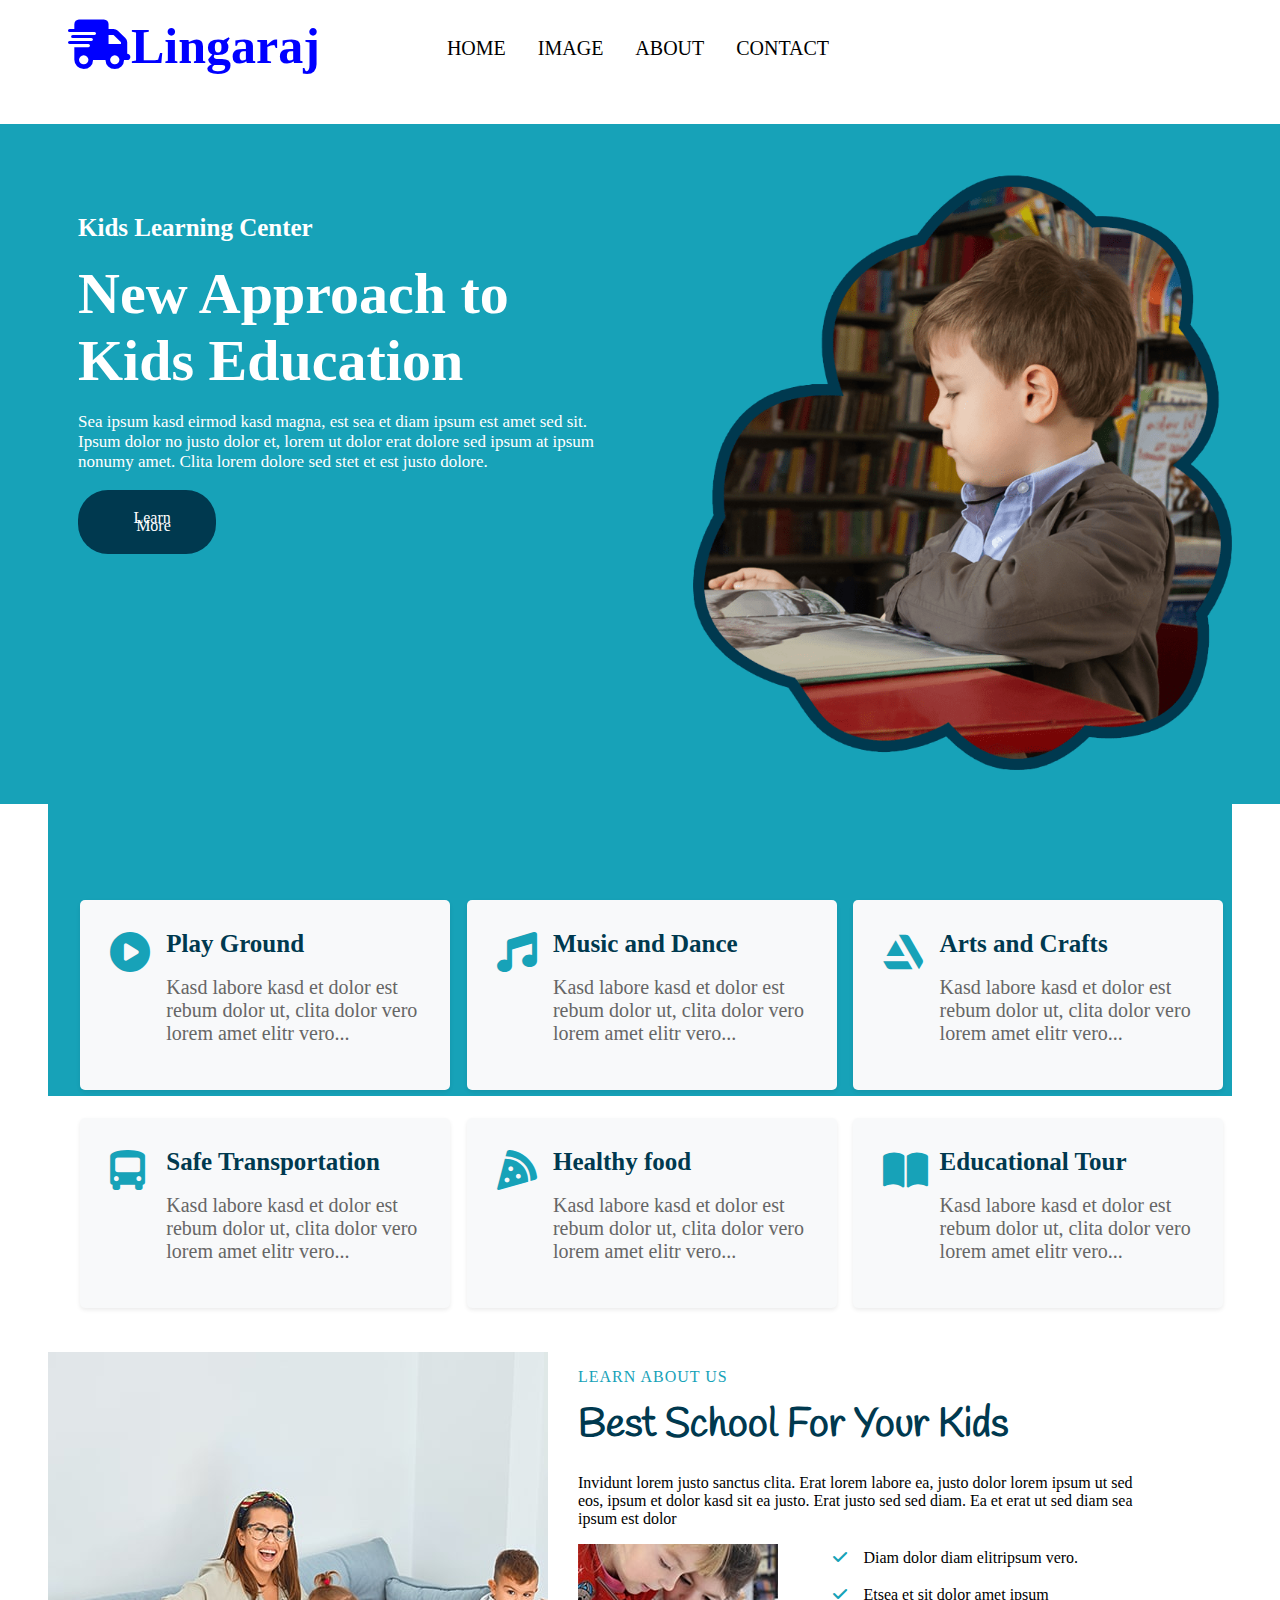
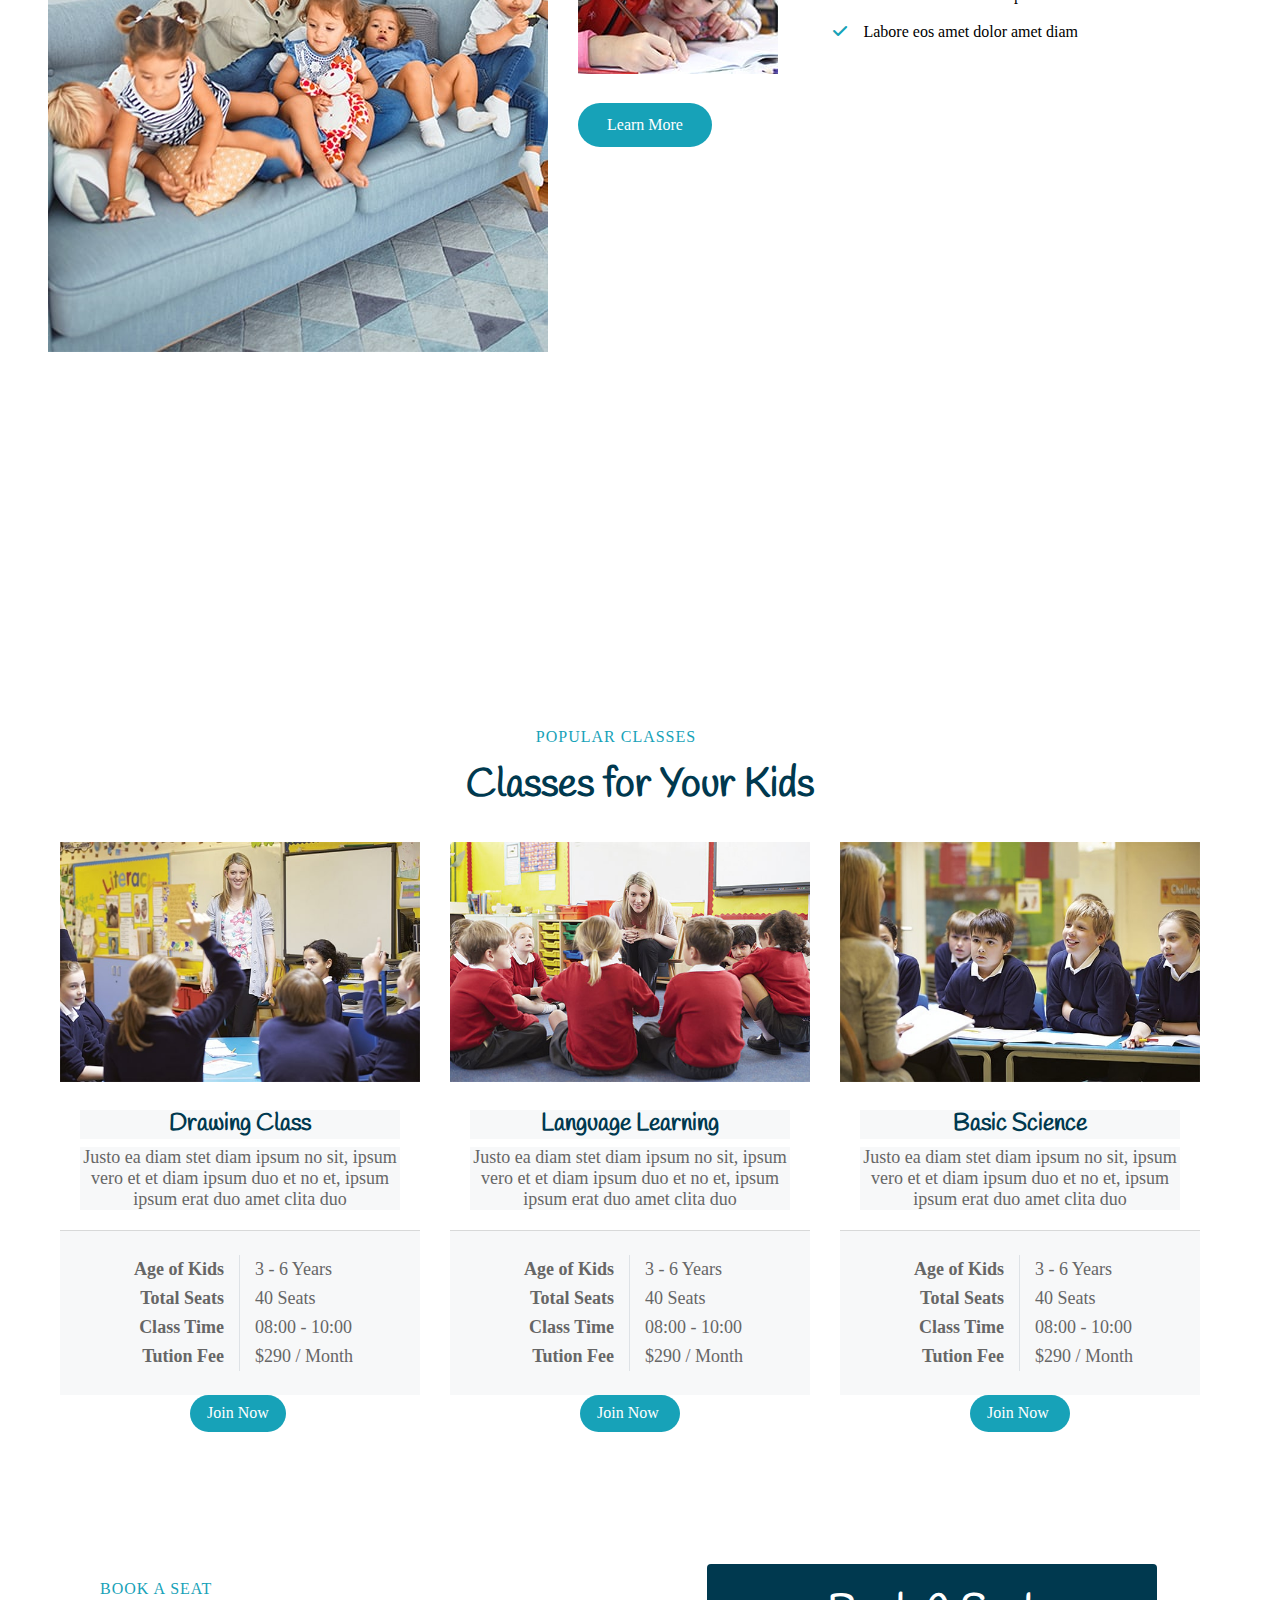
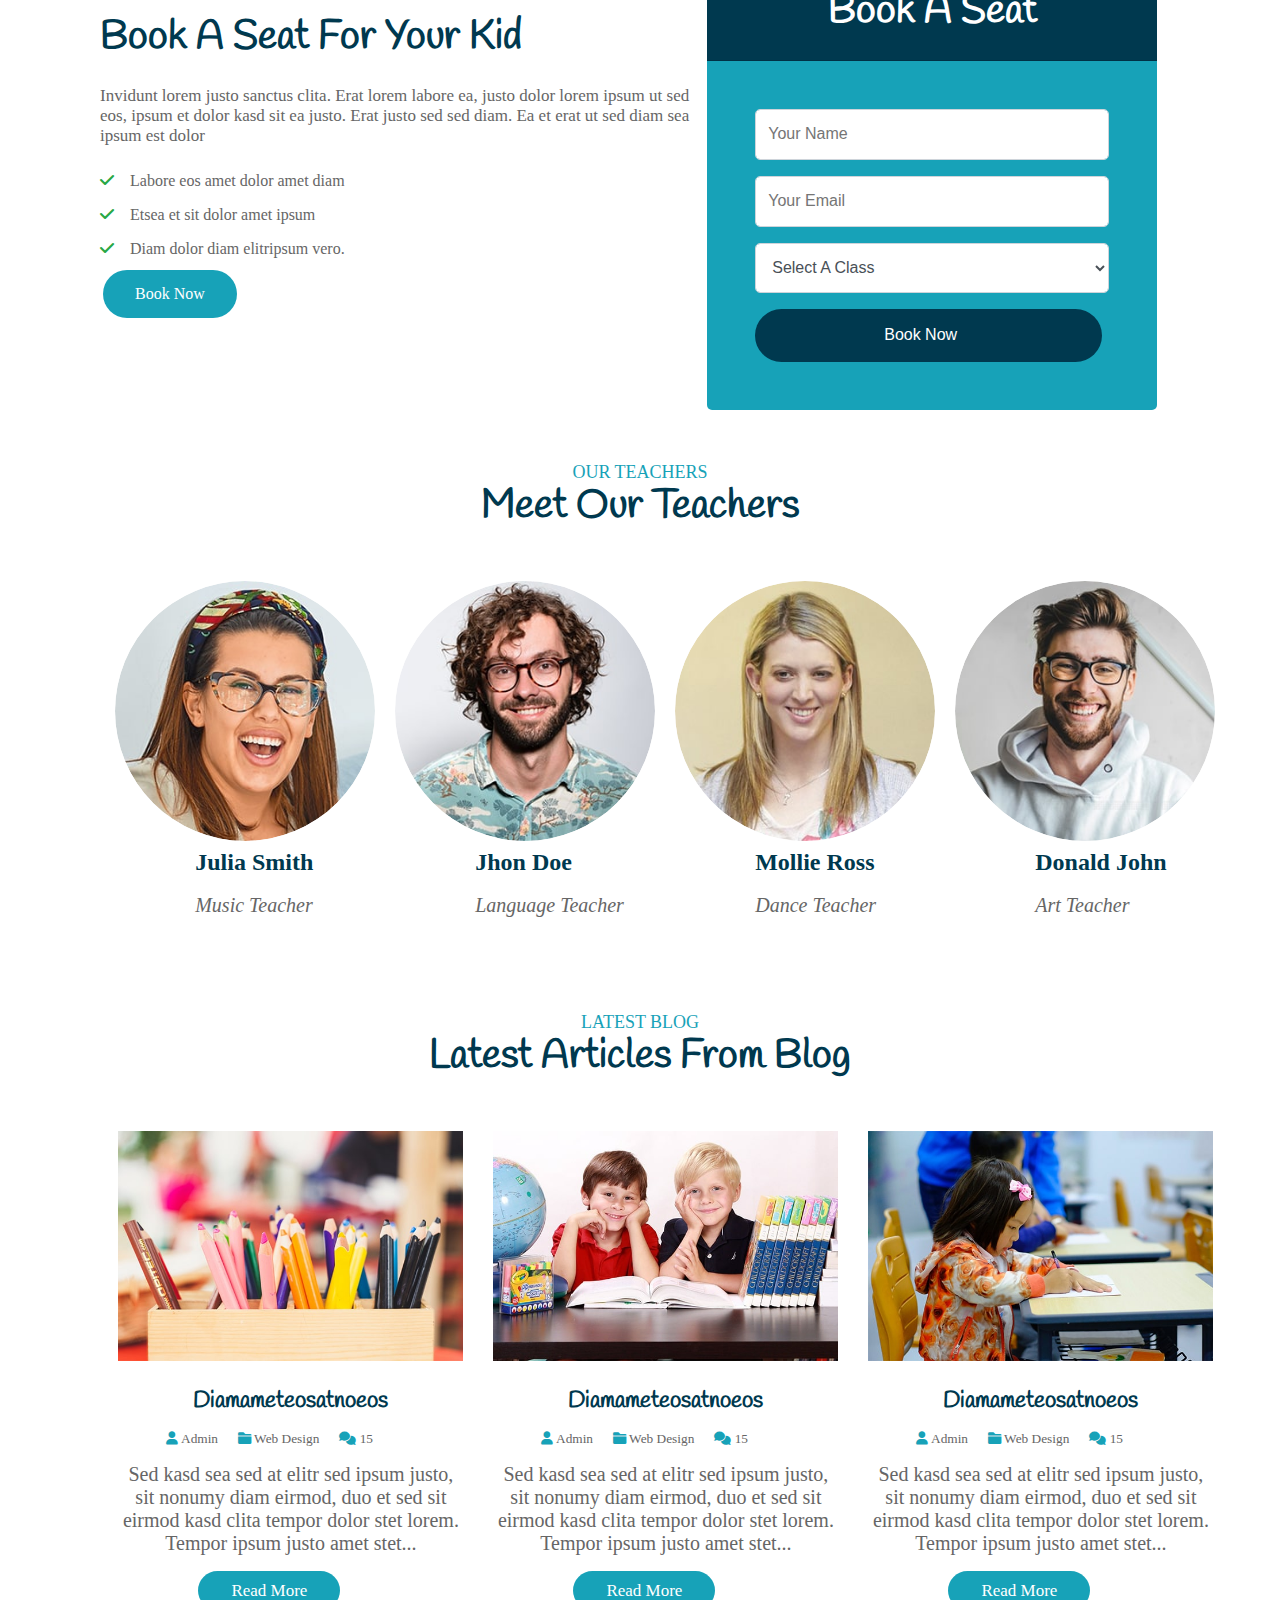
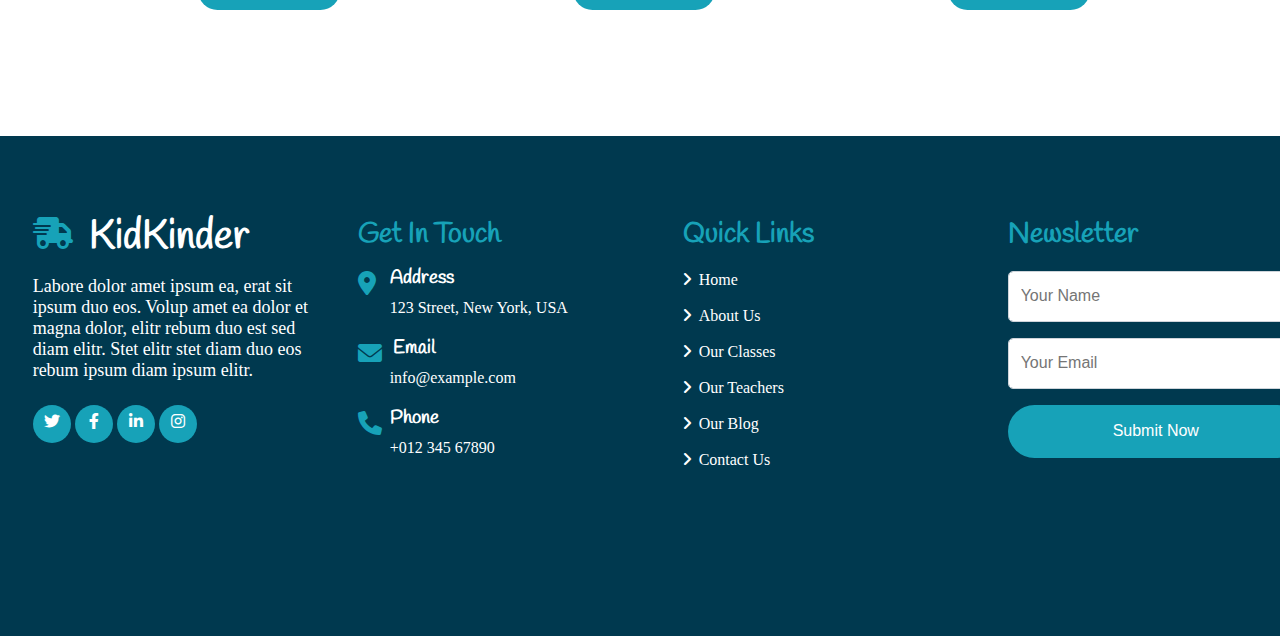
==== html/index.html @ 6f83c497 "Add files via upload" ====
<!DOCTYPE html>
<html>

<head>
	<link rel="stylesheet" type="text/css" href="/css/style.css">
	<link rel="stylesheet" type="text/css"
		href="https://cdnjs.cloudflare.com/ajax/libs/font-awesome/6.0.0/css/all.min.css">
		<link href="img/favicon.ico" rel="icon">
		<link rel="preconnect" href="https://fonts.gstatic.com">
		<link href="https://fonts.googleapis.com/css2?family=Handlee&family=Nunito&display=swap" rel="stylesheet">
</head>

<body>
	<!--Navbar start -->
	<div class="header2">

		<div class="Parent1">
			<div class="child4">
				<Label class="logo1">
					<i class="fa-solid fa-truck-fast"></i><a href="index.html">Lingaraj</a></Label>
			</div>
			<div class="child5">
				<div id="main1">
					<div>
						<li><a href="home.html" class="active">HOME</a></li>
					</div>
					<div>
						<li><a href="image.html" class="style" onmouseover="this.style.color='blue'"
								onmouseout="this.style.color='black'">IMAGE</a></li>
					</div>
					<div>
						<li><a href="about.html" class="style" onmouseover="this.style.color='blue'"
								onmouseout="this.style.color='black'">ABOUT</a></li>
					</div>
					<div>
						<li><a href="contactus.html" class="style" onmouseover="this.style.color='blue'"
								onmouseout="this.style.color='black'">CONTACT</a></li>
					</div>
				</div>

			</div>
		</div>
	</div>
	<!-- Navbar End


	<!--  Header Start -->
	<div class="header">
		<div class="Parent">
			<div class="child1">

				<div class="child3">
					<h3 style="text-align: left; font-size: 25px;font-family: cursive;">Kids Learning Center</h3>
					<br />

					<h1 style="text-align: left;font-size: 58px; font-family: cursive;">New Approach to Kids Education
					</h1>
					<br />
					<p style="text-align: left;font-size: 17px">Sea ipsum kasd eirmod kasd magna, est sea et diam ipsum
						est amet sed sit. Ipsum dolor no justo dolor et, lorem ut dolor erat dolore sed ipsum at ipsum
						nonumy amet. Clita lorem dolore sed stet et est justo dolore.</p>
					<br />
					<a href="" class="btn5 ">Learn More</a>


				</div>
			</div>
			<div class="child2">
				<img class="lll" src="/img/header.png" alt="">
			</div>
		</div>
	</div>
	<!-- Header End -->


	<!-- Facilities Start -->
	<div class="Facilitie">
		<div class="Facilitie2">
			<div class="row">
				<div class="Facilitie3">
					<div id="main" class=" Facilitie4">
						<i id="min" class="fa-solid fa-circle-play linga2 "></i>
						<div class="Facilitie5">
							<h3 style="font-family: cursive; color: #00394f; font-size: 25px;">Play Ground</h3>
							<br />
							<p style="font-size: 20px;" class="Facilitie6">Kasd labore kasd et dolor est rebum dolor ut,
								clita dolor vero lorem amet elitr vero...</p>
						</div>
					</div>
				</div>
				<div class="Facilitie3">
					<div id="main" class="Facilitie4">
						<i id="min" class="fa-solid fa-music linga2"></i>
						<div class="Facilitie5">
							<h3 style="font-family: cursive; color: #00394f; font-size: 25px;">Music and Dance</h3>
							<br />
							<p style="font-size: 20px;" class="Facilitie6">Kasd labore kasd et dolor est rebum dolor ut,
								clita dolor vero lorem amet elitr vero...</p>
						</div>
					</div>
				</div>
				<div class="Facilitie3">
					<div id="main" class="Facilitie4">
						<i id="min" class="fa-brands fa-artstation linga2"></i>
						<div class="Facilitie5">
							<h3 style="font-family: cursive; color: #00394f; font-size: 25px;">Arts and Crafts</h3>
							<br />
							<p style="font-size: 20px;" class="Facilitie6">Kasd labore kasd et dolor est rebum dolor ut,
								clita dolor vero lorem amet elitr vero...</p>
						</div>
					</div>
				</div>
				<div class="Facilitie3">
					<div id="main" class="Facilitie4">
						<i id="min" class="fa-solid fa-bus-simple linga2"></i>
						<div class="Facilitie5">
							<h3 style="font-family: cursive; color: #00394f; font-size: 25px">Safe Transportation</h3>
							<br />
							<p style="font-size: 20px;" class="Facilitie6">Kasd labore kasd et dolor est rebum dolor ut,
								clita dolor vero lorem amet elitr vero...</p>
						</div>
					</div>
				</div>
				<div class="Facilitie3">
					<div id="main" class="Facilitie4">
						<i id="min" class="fa-solid fa-pizza-slice linga2"></i>
						<div class="Facilitie5">
							<h3 style="font-family: cursive; color: #00394f; font-size: 25px">Healthy food</h3>
							<br />
							<p style="font-size: 20px;" class="Facilitie6">Kasd labore kasd et dolor est rebum dolor ut,
								clita dolor vero lorem amet elitr vero...</p>
						</div>
					</div>
				</div>
				<div class="Facilitie3">
					<div id="main" class="Facilitie4">
						<i id="min" class="fa-solid fa-book-open linga2"></i>
						<div class="Facilitie5">
							<h3 style="font-family: cursive; color: #00394f; font-size: 25px;">Educational Tour</h3>
							<br />
							<p style="font-size: 20px;" class="Facilitie6">Kasd labore kasd et dolor est rebum dolor ut,
								clita dolor vero lorem amet elitr vero...</p>
						</div>
					</div>
				</div>
			</div>
		</div>
	</div>
	<!-- Facilities Start -->


	<!-- About Start -->
	<div class="header3">
		<div class="Parent2">
			<div class="child6">
				<img class="img-fluid rounded mb-5 mb-lg-0" src="/img/about-1.jpg" alt="">
			</div>
			<div class="child7">
				<div class="child8">
					<p class="p">Learn About Us</p>
					<h1 class="h1">Best School For Your Kids</h1>
					<p class="p2">Invidunt lorem justo sanctus clita. Erat lorem labore ea, justo dolor lorem ipsum ut
						sed eos,
						ipsum et dolor kasd sit ea justo. Erat justo sed sed diam. Ea et erat ut sed diam sea ipsum est
						dolor</p>

					<div class="">
						<img class="" src="/img/about-2.jpg" alt="">
					</div>
					<div class="">
						<ul class="">
							<li><i class="fa fa-check text-primary "
									style="margin-right: 1rem; color: #17a2b8;"></i>Labore eos amet dolor amet diam</li>
							<li><i class="fa fa-check text-primary "
									style="margin-right: 1rem;color: #17a2b8;"></i>Etsea et sit dolor amet ipsum</li>
							<li><i class="fa fa-check text-primary " style="margin-right: 1rem;color: #17a2b8;"></i>Diam
								dolor diam elitripsum vero.</li>
						</ul>
					</div>

					<a href="" class="btn ">Learn More</a>
				</div>

			</div>
		</div>
	</div>
	<!-- About End -->

	<!-- Class Start -->
	<div class="class">
		<div class="class1">
			<div class="class2">
				<p class="p">Popular Classes</p>
				<h1 class="h1">Classes for Your Kids</h1>
			</div>
			<div id="row1">
				<div class="class5">
					<div class="class6">
						<img class="class7" src="/img/class-1.jpg" alt="">
						<div class="class8">
							<p class="class9">Drawing Class</p>
							<p class="class10">Justo ea diam stet diam ipsum no sit, ipsum vero et et diam ipsum duo et
								no et, ipsum ipsum erat duo amet clita duo</p>
						</div>
						<div class="class11">
							<div class="row2">
								<div class="class12"><strong>Age of Kids</strong></div>
								<div class="class13">3 - 6 Years</div>
							</div>
							<div class="row2">
								<div class="class12"><strong>Total Seats</strong></div>
								<div class="class13">40 Seats</div>
							</div>
							<div class="row2">
								<div class="class12"><strong>Class Time</strong></div>
								<div class="class13">08:00 - 10:00</div>
							</div>
							<div class="row2">
								<div class="class12"><strong>Tution Fee</strong></div>
								<div class="class13">$290 / Month</div>
							</div>
						</div>
						<div >
						<a href="" class="btn1">Join Now</a>
					</div>
					</div>
				</div>
				<div class="class5">
					<div class="class6">
						<img class="class7" src="/img/class-2.jpg" alt="">
						<div class="class8">
							<h4 class="class9">Language Learning</h4>
							<p class="class10">Justo ea diam stet diam ipsum no sit, ipsum vero et et diam ipsum duo et
								no et, ipsum ipsum erat duo amet clita duo</p>
						</div>
						<div class="class11">
							<div class="row2">
								<div class="class12"><strong>Age of Kids</strong></div>
								<div class="class13">3 - 6 Years</div>
							</div>
							<div class="row2">
								<div class="class12"><strong>Total Seats</strong></div>
								<div class="class13">40 Seats</div>
							</div>
							<div class="row2">
								<div class="class12"><strong>Class Time</strong></div>
								<div class="class13">08:00 - 10:00</div>
							</div>
							<div class="row2">
								<div class="class12"><strong>Tution Fee</strong></div>
								<div class="class13">$290 / Month</div>
							</div>
						</div>
						<a href="" class="btn1">Join Now</a>
					</div>
				</div>
				<div class="class5">
					<div class="class6">
						<img class="class7" src="/img/class-3.jpg" alt="">
						<div class="class8">
							<h4 class="class9">Basic Science</h4>
							<p class="class10">Justo ea diam stet diam ipsum no sit, ipsum vero et et diam ipsum duo et
								no et, ipsum ipsum erat duo amet clita duo</p>
						</div>
						<div class="class11">
							<div class="row2">
								<div class="class12"><strong>Age of Kids</strong></div>
								<div class="class13">3 - 6 Years</div>
							</div>
							<div class="row2">
								<div class="class12"><strong>Total Seats</strong></div>
								<div class="class13">40 Seats</div>
							</div>
							<div class="row2">
								<div class="class12"><strong>Class Time</strong></div>
								<div class="class13">08:00 - 10:00</div>
							</div>
							<div class="row2">
								<div class="class12"><strong>Tution Fee</strong></div>
								<div class="class13">$290 / Month</div>
							</div>
						</div>
						<a href="" class="btn1">Join Now</a>
					</div>
				</div>
			</div>
		</div>
	</div>
	<!-- Class End -->

	<!-- Registration Start -->
	<div class="registration">
		<div class="container">
			<div id="row3">
				<div class="my-5">
					<p class="p">Book A Seat</p>
					<h1 class="h1">Book A Seat For Your Kid</h1>
					<p style="font-size: 17px;">Invidunt lorem justo sanctus clita. Erat lorem labore ea, justo dolor
						lorem ipsum ut sed eos,
						ipsum et dolor kasd sit ea justo. Erat justo sed sed diam. Ea et erat ut sed diam sea ipsum est
						dolor</p><br>
					<ul class="m-0">
						<li class="py-2"><i class="fa fa-check text-success"
								style="margin-right: 1rem; color: #28a745;"></i>Labore eos amet dolor amet diam</li>
						<li class="py-2"><i class="fa fa-check text-success"
								style="margin-right: 1rem; color: #28a745;"></i>Etsea et sit dolor amet ipsum</li>
						<li class="py-2"><i class="fa fa-check text-success"
								style="margin-right: 1rem; color: #28a745;"></i>Diam dolor diam elitripsum vero.</li>
					</ul>
					<a href="" class="btn3">Book Now</a>
				</div>
				<div class="col-lg-5">
					<div class="card">
						<div class="card-header">
							<h1 class="text-white">Book A Seat</h1>
						</div>
						<div class="bg-primary">
							<form>
								<div class="form-group" >
									<input type="text" class="border" placeholder="Your Name" required="required" />
								</div>
								<div class="form-group">
									<input type="email" class="border" placeholder="Your Email" required="required" />
								</div>
								<div class="form-group">
									<select class="border" style="height: 50px;">
										<option selected>Select A Class</option>
										<option value="1">Class 1</option>
										<option value="2">Class 2</option>
										<option value="3">Class 3</option>
									</select>
								</div>
								<div>
									<button class="btn4" type="submit">Book Now</button>
								</div>
							</form>
						</div>
					</div>
				</div>
			</div>
		</div>
	</div>
	<!-- Registration End -->

	<!-- Team Start -->
	<div class="team">
		<p style="text-align: center;font-size: 18px;color: #17a2b8;">OUR TEACHERS</p>
		<h1 class="mb">Meet Our Teachers</h1>
		<section>
			<div class="div1">
				<!-- <img  src="/img/team-1.jpg" alt="" style="border-radius: 250px;height: 260px;"> -->
				<div class="imagebox">
					<img src="/img/team-1.jpg" alt="">

					<div class="content">
						<ul>
							<li><a href="#"><i class="fa-brands fa-twitter"></i></a></li>
							<li> <a href="#"><i class="fa-brands fa-facebook"></i></a></li>
							<li><a href="#"><i class="fa-brands fa-linkedin-in"></i></a></li>
						</ul>
					</div>

				</div>
				<h2 style="color: #00394f; font-family:  cursive; margin-top: 0.5rem;margin-left: 80px;">Julia Smith
				</h2><br>
				<i style="margin-left: 80px;font-size: 20px;">Music Teacher</i>
			</div>
			<div class="div2">
				<!-- <img src="/img/team-2.jpg" alt="" style="border-radius: 250px;height: 260px;"> -->
				<div class="imagebox">
					<img src="/img/team-2.jpg" alt="">

					<div class="content">
						<ul>
							<li><a href="#"><i class="fa-brands fa-twitter"></i></a></li>
							<li> <a href="#"><i class="fa-brands fa-facebook"></i></a></li>
							<li><a href="#"><i class="fa-brands fa-linkedin-in"></i></a></li>
						</ul>
					</div>
				</div>
				<h2 style="color: #00394f; font-family:  cursive; margin-top: 0.5rem;margin-left: 80px;">Jhon Doe</h2>
				<br>
				<i style="margin-left: 80px;font-size: 20px;">Language Teacher</i>
			</div>
			<div class="div3">
				<!-- <img src="/img/team-3.jpg" alt="" style="border-radius: 250px;height: 260px;"> -->
				<div class="imagebox">
					<img src="/img/team-3.jpg" alt="">

					<div class="content">
						<ul>
							<li><a href="#"><i class="fa-brands fa-twitter"></i></a></li>
							<li> <a href="#"><i class="fa-brands fa-facebook"></i></a></li>
							<li><a href="#"><i class="fa-brands fa-linkedin-in"></i></a></li>
						</ul>
					</div>
				</div>
				<h2 style="color: #00394f; font-family:  cursive; margin-top: 0.5rem;margin-left: 80px;">Mollie Ross
				</h2><br>
				<i style="margin-left: 80px;font-size: 20px;">Dance Teacher</i>
			</div>
			<div class="div4">
				<!-- <img src="/img/team-4.jpg" alt="" style="border-radius: 250px;height: 260px;"> -->
				<div class="imagebox">
					<img src="/img/team-4.jpg" alt="">

					<div class="content">
						<ul>
							<li><a href="#"><i class="fa-brands fa-twitter"></i></a></li>
							<li> <a href="#"><i class="fa-brands fa-facebook"></i></a></li>
							<li><a href="#"><i class="fa-brands fa-linkedin-in"></i></a></li>
						</ul>
					</div>
				</div>
				<h2 style="color: #00394f; font-family:  cursive; margin-top: 0.5rem;margin-left: 80px;">Donald John
				</h2><br>
				<i style="margin-left: 80px;font-size: 20px;">Art Teacher</i>
			</div>
		</section>
	</div>

	<!-- Team End -->

	<!-- Testimonial start -->
	<!-- <div class="container-fluid py-5">
		<div class="container p-0">
			<div class="text-center pb-2">
				<p class="section-title px-5"><span class="px-2">Testimonial</span></p>
				<h1 class="mb-4">What Parents Say!</h1>
			</div>
			<div class="owl-carousel testimonial-carousel">
				<div class="testimonial-item px-3">
					<div class="bg-light shadow-sm rounded mb-4 p-4">
						<h3 class="fas fa-quote-left text-primary mr-3"></h3>
						Sed ea amet kasd elitr stet, stet rebum et ipsum est duo elitr eirmod clita lorem. Dolor tempor ipsum clita
					</div>
					<div class="d-flex align-items-center">
						<img class="rounded-circle" src="img/testimonial-1.jpg" style="width: 70px; height: 70px;" alt="Image">
						<div class="pl-3">
							<h5>Parent Name</h5>
							<i>Profession</i>
						</div>
					</div>
				</div>
				<div class="testimonial-item px-3">
					<div class="bg-light shadow-sm rounded mb-4 p-4">
						<h3 class="fas fa-quote-left text-primary mr-3"></h3>
						Sed ea amet kasd elitr stet, stet rebum et ipsum est duo elitr eirmod clita lorem. Dolor tempor ipsum clita
					</div>
					<div class="d-flex align-items-center">
						<img class="rounded-circle" src="img/testimonial-2.jpg" style="width: 70px; height: 70px;" alt="Image">
						<div class="pl-3">
							<h5>Parent Name</h5>
							<i>Profession</i>
						</div>
					</div>
				</div>
				<div class="testimonial-item px-3">
					<div class="bg-light shadow-sm rounded mb-4 p-4">
						<h3 class="fas fa-quote-left text-primary mr-3"></h3>
						Sed ea amet kasd elitr stet, stet rebum et ipsum est duo elitr eirmod clita lorem. Dolor tempor ipsum clita
					</div>
					<div class="d-flex align-items-center">
						<img class="rounded-circle" src="img/testimonial-3.jpg" style="width: 70px; height: 70px;" alt="Image">
						<div class="pl-3">
							<h5>Parent Name</h5>
							<i>Profession</i>
						</div>
					</div>
				</div>
				<div class="testimonial-item px-3">
					<div class="bg-light shadow-sm rounded mb-4 p-4">
						<h3 class="fas fa-quote-left text-primary mr-3"></h3>
						Sed ea amet kasd elitr stet, stet rebum et ipsum est duo elitr eirmod clita lorem. Dolor tempor ipsum clita
					</div>
					<div class="d-flex align-items-center">
						<img class="rounded-circle" src="img/testimonial-4.jpg" style="width: 70px; height: 70px;" alt="Image">
						<div class="pl-3">
							<h5>Parent Name</h5>
							<i>Profession</i>
						</div>
					</div>
				</div>
			</div>
		</div>
	</div> -->
	<!-- Testimonial End -->

	<!-- Blog Start -->
	<div>
		<p style="text-align: center;font-size: 18px;color: #17a2b8;">LATEST BLOG</p>
		<h1 class="mb">Latest Articles From Blog</h1>
		<main>
			<div class="div5">
				<img src="/img/blog-1.jpg" alt="" style="height: 230px;">
			</div>
			<div class="div6"><img src="/img/blog-2.jpg" alt="" style="height: 230px;"></div>
			<div class="div7"><img src="/img/blog-3.jpg" alt="" style="height: 230px;"></div>
			<div class="div8">
				<h4
					style="font-family: Handlee, cursive; color: #00394f;font-weight: bold;text-align: center;font-size: 23px;word-spacing: -5px;">
					Diam amet eos at no eos</h4>
				<small><i class="fa fa-user text-primary"
						style="margin-left: 3rem;color: #17a2b8;margin-top: 1rem;"></i> Admin</small>
				<small><i class="fa fa-folder text-primary" style="margin-left: 1rem;color: #17a2b8;"></i> Web
					Design</small>
				<small><i class="fa fa-comments text-primary" style="margin-left: 1rem;color: #17a2b8;"></i> 15</small>
				<p style="font-size: 20px;text-align: center;margin-top: 1rem;">Sed kasd sea sed at elitr sed ipsum
					justo, sit nonumy diam eirmod, duo et sed sit eirmod kasd clita tempor dolor stet lorem. Tempor
					ipsum justo amet stet...</p>
				<a href="" class="btn6">Read More</a>
			</div>
			<div class="div9">
				<h4
					style="font-family: Handlee, cursive; color: #00394f;font-weight: bold;text-align: center;font-size: 23px;word-spacing: -5px;">
					Diam amet eos at no eos</h4>
				<small><i class="fa fa-user text-primary"
						style="margin-left: 3rem;color: #17a2b8;margin-top: 1rem;"></i> Admin</small>
				<small><i class="fa fa-folder text-primary" style="margin-left: 1rem;color: #17a2b8;"></i> Web
					Design</small>
				<small><i class="fa fa-comments text-primary" style="margin-left: 1rem;color: #17a2b8;"></i> 15</small>
				<p style="font-size: 20px;text-align: center;margin-top: 1rem;">Sed kasd sea sed at elitr sed ipsum
					justo, sit nonumy diam eirmod, duo et sed sit eirmod kasd clita tempor dolor stet lorem. Tempor
					ipsum justo amet stet...</p>
				<a href="" class="btn6">Read More</a>
			</div>
			<div class="div10">
				<h4
					style="font-family: Handlee, cursive; color: #00394f;font-weight: bold;text-align: center;font-size: 23px;word-spacing: -5px;">
					Diam amet eos at no eos</h4>
				<small><i class="fa fa-user text-primary"
						style="margin-left: 3rem;color: #17a2b8;margin-top: 1rem;"></i> Admin</small>
				<small><i class="fa fa-folder text-primary" style="margin-left: 1rem;color: #17a2b8;"></i> Web
					Design</small>
				<small><i class="fa fa-comments text-primary" style="margin-left: 1rem;color: #17a2b8;"></i> 15</small>
				<p style="font-size: 20px;text-align: center;margin-top: 1rem;">Sed kasd sea sed at elitr sed ipsum
					justo, sit nonumy diam eirmod, duo et sed sit eirmod kasd clita tempor dolor stet lorem. Tempor
					ipsum justo amet stet...</p>
				<a href="" class="btn6">Read More</a>
			</div>
		</main>
	</div>
	<!-- Blog End -->

	<!-- Footer Start -->
	<div class="iv">
		<main1>
			<div class="div11">
				<!-- <a href="" class="navbar-brand font-weight-bold text-primary m-0 mb-4 p-0"
					style="font-size: 40px; line-height: 40px;">
					<i class="fa-solid fa-truck-fast" style="color: #17a2b8"></i>
					<span class="text-white">KidKinder</span>
				</a><br> -->
				<h1><i class="fa-solid fa-truck-fast" style="color: #17a2b8;"></i></h1>
				<h1 class="text-white"   style="margin-top: -2.2rem;margin-left: 3.5rem;font-size: 40px;line-height: 40px;color: #fff;">KidKinder</h1><br>
				<p style="color: #fff;font-size: 18px;">Labore dolor amet ipsum ea, erat sit ipsum duo
					eos. Volup amet ea dolor et magna dolor, elitr rebum
					duo est sed diam elitr. Stet elitr stet diam duo eos rebum ipsum diam ipsum elitr.</p>
				<a class="btn7" style="width: 38px; height: 38px; margin-top: 1.5rem;" href="#"><i class="fab fa-twitter"></i></a>
				<a class="btn7" style="width: 38px; height: 38px;" href="#"><i class="fab fa-facebook-f"></i></a>
				<a class="btn7" style="width: 38px; height: 38px;" href="#"><i class="fab fa-linkedin-in"></i></a>
				<a class="btn7" style="width: 38px; height: 38px;" href="#"><i class="fab fa-instagram"></i></a>
			</div>
			<div class="div12">
				<h3 style="font-family: Handlee, cursive; color: #17a2b8;font-weight: bold;font-size: 28px;">Get In Touch</h3><br>
				<h2 style="color: #17a2b8;"><i class="fa-sharp fa-solid fa-location-dot"></i></h4>
				<h3 style="color: #fff;font-family: Handlee, cursive;margin-top: -2rem;margin-left: 2rem;">Address</h4>
				<p style="color: #fff; margin-top:.5rem;margin-left: 2rem;">123 Street, New York, USA</p>

				<h2 style="color: #17a2b8;margin-top: 1.5rem;"><i class="fa-solid fa-envelope"></i></h4>
				<h3 style="color: #fff;font-family: Handlee, cursive;margin-top: -2rem;margin-left: 2.2rem;">Email</h4>
				<p style="color: #fff; margin-top:.5rem;margin-left: 2rem;">info@example.com</p>

				<h2 style="color: #17a2b8;margin-top: 1.5rem;"><i class="fa-solid fa-phone"></i></h4>
				<h3 style="color: #fff;font-family: Handlee, cursive;margin-top: -2rem;margin-left: 2rem;">Phone</h4>
				<p style="color: #fff; margin-top:.5rem;margin-left: 2rem;">+012 345 67890</p>
			</div>
			<div class="div13">
				<h3 style="font-family: Handlee, cursive; color: #17a2b8;font-weight: bold;font-size: 28px;">Quick Links</h3><br>
                    <a href="#" style="color: #fff;"><i class="fa fa-angle-right " style="margin-right: 0.5rem;"></i>Home</a><br><br>
                    <a href="#" style="color: #fff;"><i class="fa fa-angle-right " style="margin-right: 0.5rem;"></i>About Us</a><br><br>
                    <a href="#" style="color: #fff;"><i class="fa fa-angle-right " style="margin-right: 0.5rem;"></i>Our Classes</a><br><br>
                    <a href="#" style="color: #fff;"><i class="fa fa-angle-right " style="margin-right: 0.5rem;"></i>Our Teachers</a><br><br>
                    <a href="#" style="color: #fff;"><i class="fa fa-angle-right " style="margin-right: 0.5rem;"></i>Our Blog</a><br><br>
                    <a href="#" style="color: #fff;"><i class="fa fa-angle-right " style="margin-right: 0.5rem;"></i>Contact Us</a>
			</div>
			<div class="div14">	
				<h3 style="font-family: Handlee, cursive; color: #17a2b8;font-weight: bold;font-size: 28px;">Newsletter</h3><br>
				<div class="form-group" >
					<input type="text" class="border" placeholder="Your Name" required="required" />
				</div>
				<div class="form-group">
					<input type="email" class="border" placeholder="Your Email" required="required" />
				</div>
				<div>
					<button class="btn8" type="submit">Submit Now</button>
				</div>
			</div>
		</main1>


	</div>

















	<!-- <div class="newDiv5">
		<div class="column">
			
			<Label class="logo1"><i class="fa-solid fa-truck-fast"></i><a href="index.html">Lingaraj</a></Label>
			<br/>
			<p>Labore dolor amet ipsum ea, erat sit ipsum duo eos. Volup amet ea dolor et magna dolor, elitr rebum duo est sed diam elitr. Stet elitr stet diam duo eos rebum ipsum diam ipsum elitr.</p>
			<div >

				<i class="fab fa-twitter s5"style="width: 38px; height: 38px;" ></i>

				<i class="fab fa-facebook-f s5"style="width: 38px; height: 38px;" ></i>

				<i class="fab fa-linkedin-in s5"style="width: 38px; height: 38px;" ></i>

				<i class="fab fa-instagram s5"style="width: 38px; height: 38px;" ></i>

			</div>
		</div>
		<div >
			<div class="s6 "> 
				<h2>Get In Touch</h2>
				<br/>
				<div class="s2">
					<i class="fa fa-map-marker-alt d-inline-flex s4" style="width: 45px; height: 45px;"></i>
					<div class="s3">
						<h3>Address</h3>
						<br/>
						<p>123 Street, Brahampur, USA</p>
						<br/>				
					</div>
				</div>
				<div class="s2">
					<i class="fa fa-envelope d-inline-flex s4" style="width: 45px; height: 45px;"></i>
					<div class="s3">		
						<h3>Email</h3>
						<br/>
						<p>info@example.com</p>
						<br/>	
					</div>		
				</div>
				<div class="s2">
					<i class="fa fa-phone-alt d-inline-flex s4" style="width: 45px; height: 45px;"></i>
					<div class="s3">
						<h3>Phone</h3>
						<br/>
						<p>+012 345 67890</p>
					</div>
				</div>
			</div> 
		</div>
		<div class="l3 column">
			<h2 >Quick Links</h2>
			<br/>
			<div >
				<li><a href="home.html" class="active ">HOME</a></li>
				<li><a href="image.html" class="active">image</a></li>
				<li><a href="about.html" class="active">about</a></li>
				<li><a href="contactus.html" class="active">contact</a></li>
			</div>
		</div>
		<div>
			<div class="container1 ">
				<h2>Newsletter</h2>
				
				<input type="papun"  class="l4" placeholder="Your Name" name="uname" >
				<input type="lingaraj"  class="l4" placeholder="Your Email" name="psw" >
				<button type="submit" class="btn1">Submit Now</button>		
			</div>
		</div>
	</div> -->
	<!-- Footer End -->
</body>

</html>
---- css/style.css ----
@import url('https://fonts.googleapis.com/css?family=Cairo');

.new-text-style {
  background-image: url(https://i.gifer.com/fy5n.gif);
  background-size: cover;
  color: transparent;
  text-transform: uppercase;
  font-size: 100px;
  margin: 10px 0;
}

* {
  padding: 0;
  margin: 0;
  text-decoration: none;
  /*(underline)*/
  list-style: none;
  /*(dot ,squrae,round any name start)*/
  box-sizing: border-box;
}

body {
  color: #666666;
  text-align: left;
}

.logo1 {
  font-size: 50px;
  line-height: 60px;
  padding: 10px;
  text-align: left;
}

.logo1 a {
  color: blue;
  font-weight: bold;
}

.logo1 i {
  color: blue;
}

style {
  color: black;
}

.h3 {
  color: blue;
  text-align: center;
  margin-left: -410px;
  font-family: cursive;
}

.container {
  width: 100%;
  padding-right: 15px;
  padding-left: 15px;
  margin-right: auto;
  margin-left: auto;
  max-width: 1140px;
}

.header {
  height: 680px;
  padding-left: 3rem;
  padding-right: 3rem;
  margin-bottom: 3rem;
  background-color: #17a2b8;
  width: 100%;
  margin-right: auto;
  margin-left: auto;
  box-sizing: border-box;
  display: block;
}

.btn {
  color: white;
  background-color: #17a2b8;
  display: inline-block;
  border: 13px solid transparent;
  padding: 0.30rem 0.35rem;
  font-size: 1rem;
  line-height: 0.5;
  border-radius: 30px;
  margin-right: 30px;
  cursor: pointer;
  padding-right: 1rem;
  padding-left: 1rem;
}

.btn:hover {
  opacity: 0.8;
}

.btn5 {
  color: white;
  background-color: #00394f;
  display: inline-block;
  border: 13px solid transparent;
  padding: 0.70rem 0.35rem;
  font-size: 1rem;
  line-height: 0.5;
  border-radius: 30px;
  margin-right: 395px;
  cursor: pointer;
  padding-right: 2rem;
  padding-left: 2rem;
}

.btn5:hover {
  opacity: 0.8;
}


.btn1 {
  color: white;
  background-color: #17a2b8;
  display: inline-block;
  border: 1px solid transparent;
  padding: 0.35rem;
  font-size: 1rem;
  line-height: 1.5;
  border-radius: 30px;
  margin-left: 130px;
  margin-right: 130px;
  cursor: pointer;
  padding-right: 1rem;
  padding-left: 1rem;

}

.btn1:hover {
  opacity: 0.8;
}

.Facilitie3 {
  flex: 0 0 33.33333%;
  max-width: 33.33333%;
  position: relative;
  width: 100%;
  padding-right: 20px;
  padding-left: 20px;
  padding-bottom: 0.25rem;
}

.header1 {
  display: flex;
}

.row {
  display: flex;
  flex-wrap: wrap;
  margin-right: 20px;
  margin-left: 20px;
  text-align: left;
  padding-top: 3rem;
}

.mb {
  font-family: "Handlee", cursive;
  font-weight: bold;
  line-height: 1.2;
  color: #00394f;
  font-size: 40px;
  text-align: center;
}

.lll {
  max-width: 91%;
  height: auto;
  float: right;
  margin-top: 50px;
}

.Facilitie {
  width: 100%;
  box-sizing: border-box;
  display: block;
}

.Facilitie2 {
  padding-bottom: 1rem;
  max-width: 1200px;
  width: 100%;
  padding-right: -15px;
  padding-left: -15px;
  margin-right: auto;
  margin-left: auto;
  box-sizing: border-box;
  display: block;
}

.body {
  padding: 0;
  margin: 0;
}

.Parent {
  display: flex;
  flex-direction: row;
}

.child1 {
  width: 50%;
  height: 108vh;
  background-color: #17a2b8;
  text-align: right;
  color: white;
}

.child2 {
  width: 50%;
  color: white;
  text-align: left;
  background-color: #17a2b8;
  height: 108vh;
}

.child3 {
  width: 90%;
  height: 58vh;
  background-color: #17a2b8;
  text-align: right;
  color: white;
  margin-left: 30px;
  margin-top: 160px;
  margin-top: 90px;
}

.Facilitie6 {
  margin: 0;
  box-sizing: border-box;
}

.Facilitie5 {
  padding-left: -5rem;
  box-sizing: border-box;
  display: block;
}

.linga2 {
  color: #17a2b8;
  font-weight: 400;
  margin-bottom: 1rem;
  font-size: 2.5rem;
  font-family: "Handlee", cursive;
  line-height: 1.2;
  box-sizing: border-box;
  font-style: italic;
  text-align: left;
  margin-top: 10px;
}

.Facilitie4 {
  padding: 30px;
  margin-bottom: 1.5rem;
  box-shadow: 0 0.125rem 0.25rem rgb(0 0 0 / 8%);
  display: flex;
  border-radius: 5px;
  border-top: 1px solid #dee2e6;
  background-color: #f8f9fa;
  box-sizing: border-box;
}

#main {
  width: 370px;
  height: 190px;
  border: 0 solid #c3c3c3;
  display: flex;
}

#main div:nth-of-type(2) {
  flex-basis: 200px;
}

#min {
  width: 150px;
  height: 100px;
  border: 0 solid #c3c3c3;
  display: flex;
  margin-top: 0.1rem;
}

#min div {
  flex-grow: 0;
  flex-shrink: 0;
  flex-basis: 70px;
}

.about {
  height: 650px;
  padding-left: 3rem;
  padding-right: 3rem;
  margin-bottom: 3rem;
  background-color: #17a2b8;
  width: 100%;
  margin-right: auto;
  margin-left: auto;
  box-sizing: border-box;
  display: block;
}

.about1 {
  display: flex;
  flex-direction: row;
}

.body {
  padding: 0;
  margin: 0;
}

.Parent1 {
  display: flex;
  flex-direction: row;
  margin-top: 1rem;
  margin-left: 2rem;
  margin-right: 2rem;
}

.child4 {
  width: 25%;
  height: 12vh;
  background-color: white;
  text-align: right;
  color: white;
}

.child5 {
  width: 80%;
  color: green;
  background-color: white;
  height: 12vh;
}

.header2 {
  height: 12vh;
  min-width: 768px;
  padding-left: 1rem;
  padding-right: 1rem;
  background-color: white;
  width: 100%;
  margin-right: auto;
  margin-left: auto;
  box-sizing: border-box;
  display: block;
}

.navbar {
  margin-top: 1.8rem;
}

#main1 {
  width: 288px;
  height: 75px;
  border: 0 solid #c3c3c3;
  display: flex;
  font-size: 20px;
  margin-left: 100px;

}

#main1 li a {
  display: block;
  text-decoration: none;
  color: black;
  padding: 5px 15px 5px 15px;
  border-radius: 40px;
  background: white;
  margin-left: 2px;
  white-space: nowrap;

}

#main1 li a .active {
  color: blue;
}

#main1 div {
  flex-basis: 60px;
  margin-top: 1rem;
}

#main1 div:nth-of-type(2) {
  flex-basis: 50px;
}

.papun {
  float: left;
  height: 80px;
  display: inline;
}

.navigation {
  width: 90%;
  height: 40px;
  margin-left: 5%;
  margin-right: 5%;
}

.navigation ul {
  font-family: sans-serif;
  font-size: 16px;
  margin: 0;
  padding: 0;
  list-style: none;
}

.navigation ul li {
  display: block;
  position: relative;
  float: left;
}

.navigation ul li a {
  display: block;
  text-decoration: none;
  color: black;
  padding: 5px 15px 5px 15px;
  border-radius: 40px;
  background: white;
  margin-left: 2px;
  white-space: nowrap;
}

.navigation li:hover ul {
  display: block;
  position: absolute;
}

.body {
  padding: 0;
  margin: 0;
}

.Parent2 {
  display: flex;
  flex-direction: row;
}

.child6 {
  width: 50%;
  height: 96vh;
  background-color: white;
  text-align: right;
  color: white;
}

.child7 {
  width: 80%;
  color: black;
  background-color: white;
  height: 96vh;
}

.child8 {
  width: 83%;
  color: black;
  background-color: white;
  height: 80vh;
  margin-left: 30px;

}

.child8 ul li {
  margin-left: 45%;
  margin-top: -55px;
  list-style: none;
}

.child8 a {
  margin-top: 5rem;
}

.header3 {
  height: 96vh;
  min-width: 768px;
  padding-left: 3rem;
  padding-right: 3rem;
  margin-bottom: 3rem;
  background-color: white;
  width: 100%;
  margin-right: auto;
  margin-left: auto;
  box-sizing: border-box;
  display: block;
}

.btn3 {
  background-color: #17a2b8;
  border: none;
  color: white;
  padding: 15px 32px;
  text-align: center;
  text-decoration: none;
  display: inline-block;
  font-size: 1rem;
  margin: 4px 3px;
  cursor: pointer;
  border-radius: 30px;
}

.btn3:hover {
  opacity: 0.8;
}

.p {
  position: relative;
  display: inline-block;
  letter-spacing: 1px;
  text-transform: uppercase;
  color: #17a2b8;
  padding-right: 3rem;
  margin-top: 0;
  margin-bottom: 1rem;
  box-sizing: border-box;
  margin-top: 1rem;
}

.h1 {
  margin-bottom: 1.5rem;
  font-size: 2.5rem;
  font-family: "Handlee", cursive;
  font-weight: bold;
  line-height: 1.2;
  color: #00394f;
  margin-top: 0;
  box-sizing: border-box;
  display: block;
}

.p1 {
  font-size: 20px;
}

.p2 {
  margin-top: 0;
  margin-bottom: 1.5rem;
  box-sizing: border-box;
  display: block;
  margin-block-end: 1em;
  margin-inline-start: 0px;
  margin-inline-end: 0px;
}

.class {
  padding-top: 3rem;
  width: 100%;
  padding-right: 15px;
  padding-left: 15px;
  margin-right: auto;
  margin-left: auto;
  box-sizing: border-box;
  display: block;
  height: 900px;
}

.class1 {
  max-width: 1140px;
  width: 100%;
  padding-right: 15px;
  padding-left: 15px;
  margin-right: auto;
  margin-left: auto;
  box-sizing: border-box;
  display: block;
}

.class2 {
  text-align: center;
  padding-bottom: 0.5rem;
  box-sizing: border-box;
  display: block;
}

.class3 {
  display: flex;
  flex-wrap: wrap;
  margin-right: -15px;
  margin-left: -15px;
  box-sizing: border-box;
}

.class4 {
  display: flex;
  flex-direction: row;
}

.class5 {
  margin-bottom: 3rem;
  flex: 0 0 33.33333%;
  max-width: 33.33333%;
  position: relative;
  width: 100%;
  padding-right: 15px;
  padding-left: 15px;
}

.class6 {
  padding-bottom: 0.5rem;
  position: relative;
  display: flex;
  flex-direction: column;
  background-color: #fff;
}

.class7 {
  margin-bottom: 0.5rem;
  /* border-top-left-radius: 4px;
  border-top-right-radius: 4px; */
  flex-shrink: 0;
  width: 100%;
  vertical-align: middle;
  border-style: none;
}

.class8 {
  text-align: center;
  flex: 1 1 auto;
  min-height: 1px;
  padding: 1.25rem;
}

.class9 {
  margin-bottom: 0.75rem;
  font-size: 1.5rem;
  margin-bottom: 0.5rem;
  font-family: "Handlee", cursive;
  font-weight: bold;
  line-height: 1.2;
  color: #00394f;
  margin-top: 0;
  margin-bottom: 0.5rem;
  text-align: center !important;
  background-color: rgb(9 30 66 / 3%);
}

.class10 {
  display: block;
  box-sizing: border-box;
  margin-top: 0;
  margin-bottom: 0;
  font-size: 18px;
  background-color: rgb(9 30 66 / 3%);
}

.class11 {
  padding-left: 3rem;
  padding-right: 3rem;
  padding-bottom: 1.5rem;
  padding-top: 1.5rem;
  background-color: rgb(9 30 66 / 3%);
  border-top: 1px solid rgba(0, 0, 0, 0.125);
}

#row1 {
  width: 1170px;
  height: 700px;
  border: none solid #c3c3c3;
  display: flex;
  margin-left: -40px;
  margin-right: -50px;
}

#row1 div {
  flex-grow: 0;
  flex-shrink: 0;
  /*flex-basis: 200px;*/
}

div {
  display: block;
}

.row2 {
  border-bottom: 1px;
  display: flex;
  flex-wrap: wrap;
  margin-right: -15px;
  margin-left: -15px;
}

.class12 {
  padding-bottom: 0.25rem;
  text-align: right;
  padding-top: 0.25rem;
  border-right: 1px solid #dee2e6;
  flex: 0 0 50%;
  max-width: 50%;
  position: relative;
  width: 100%;
  padding-right: 15px;
  padding-left: 15px;
  box-sizing: border-box;
  font-size: 18px;
}

.class13 {
  padding-bottom: 0.25rem;
  padding-top: 0.25rem;
  flex: 0 0 50%;
  max-width: 50%;
  position: relative;
  width: 100%;
  padding-right: 15px;
  padding-left: 15px;
  box-sizing: border-box;
  font-size: 18px;
}

.registration {
  padding-bottom: 3rem;
  width: 100%;
}

.row2 {
  display: flex;
  flex-wrap: wrap;
  margin-right: -15px;
  margin-left: -15px;
  align-items: center !important;
}

.container1 {
  width: 100%;
  padding-right: 15px;
  padding-left: 15px;
  margin-right: auto;
  margin-left: auto;
  max-width: 1140px;
}

.my-5 {
  margin-bottom: 0;
  position: relative;
  width: 100%;
  padding-right: 15px;
  padding-left: 15px;
}

#row3 {
  width: 1020px;
  height: 450px;
  display: flex;
}

#row3 div {
  flex-grow: 0;
  /*flex-shrink: 0;
  flex-basis: 700px;*/
}

#row3 div:nth-of-type(2) {
  flex-basis: 310px;
}

.m-0 {
  margin: 0;
  padding-left: 0;
  list-style: none;
}

.py-2 {
  padding-bottom: 0.5rem;
  padding-top: 0.5rem;
}

.col-lg-5 {
  flex: 0 0 41.66667%;
  position: relative;
  width: 100%;
  max-width: 39%;
}

.card {
  position: relative;
  display: flex;
  flex-direction: column;
  min-width: 450px;
  word-wrap: break-word;
  background-color: #fff;
  background-clip: border-box;
  border: 1px solid rgba(0, 0, 0, 0.125);
  border-radius: 5px;
  border: 0;
}

.card-header {
  border-radius: 4px 4px 0 0;
  margin-bottom: 0;
  border-bottom: 1px solid rgba(0, 0, 0, 0.125);
  text-align: center;
  padding: 1.5rem;
  background-color: #00394f;
}

.text-white {
  color: #fff;
  margin: 0;
  font-size: 2.5rem;
  font-family: "Handlee", cursive;
  font-weight: bold;
  line-height: 1.2;

}

.bg-primary {
  background-color: #17a2b8 !important;
  padding: 3rem;
  border-bottom-right-radius: 5px !important;
  border-bottom-left-radius: 5px !important;
  flex: 1 1 auto;
  /* min-height: 10px; */
  /* padding: 1.25rem; */
  box-sizing: border-box;
}

from {
  margin-top: 3rem;
}

.form-group {
  margin-bottom: 1rem;
}

.border {
  padding: 1.5rem;
  display: block;
  width: 100%;
  /* height: calc(1.5em + 0.75rem + 2px); */
  padding: 0.375rem 0.75rem;
  font-size: 1rem;
  font-weight: 400;
  line-height: 2.3;
  color: #495057;
  background-color: #fff;
  background-clip: padding-box;
  border: 1px solid #ced4da;
  border-radius: 5px;
  transition: border-color 0.15s ease-in-out, box-shadow 0.15s ease-in-out;
}

.btn-secondary {
  font-weight: 400;
  text-align: center;
  /* vertical-align: middle; */
  user-select: none;
  padding: 0.375rem 0.75rem;
  font-size: 1rem;
  line-height: 1.5;
  border-radius: 30px;
  /* transition: color 0.15s ease-in-out, border-color 0.15s ease-in-out, box-shadow 0.15s ease-in-out; */
  background-color: #00394f;
}

.btn4 {
  color: white;
  background-color: #00394f;
  display: inline-block;
  border: 1px solid transparent;
  padding: 0.35rem;
  font-size: 1rem;
  line-height: 2.5;
  border-radius: 30px;
  /* margin-left: 100px;
  margin-right: 80px; */
  cursor: pointer;
  padding-right: 9rem;
  padding-left: 8rem;
}

.btn4:hover {
  opacity: 0.8;
}

.row4 {
  display: flex;
  flex-wrap: wrap;
  margin-right: -15px;
  margin-left: -15px;
}

.team {
  height: 550px;
  width: 100%;
}

section {
  width: 82%;
  margin: 50px auto;
  /* border:1px solid grey; */
  display: grid;
  grid-template-rows: 300px;
  grid-template-columns: repeat(4, 260px);
  grid-gap: 20px
}

.div1 {
  background-color: #fff;
}

.div2 {
  background-color: #fff;
}

.div3 {
  background-color: #fff;
}

.div4 {
  background-color: #fff;
}

.div1 img:hover {
  opacity: 0.8;
  background-color: #17a2b8;
}

.imagebox {
  position: relative;
  width: 260px;
  height: 260px;
  overflow: hidden;
  border-radius: 250px;
}

.imagebox img {
  /*height: 100%;
    width: 100%;*/
  border-radius: 250px;
  height: 260px;
}

.imagebox:hover {
  border-radius: 250px;
}

.imagebox::before {
  content: "";
  position: absolute;
  top: 0px;
  left: -100%;
  background-color: rgba(23, 162, 184, 0.8);
  height: 100%;
  width: 0%;
  transform: skewX(-40deg);
  transition: all 0.5s;
}

.imagebox:hover::before {
  left: -50%;
  width: 200%;
}

.content {
  height: 100%;
  width: 100%;
  display: flex;
  justify-content: center;
  align-items: center;
  flex-direction: column;
  position: absolute;
  top: 0px;
  left: 0px;
  opacity: 0;
  border-radius: 250px;
}

.imagebox:hover .content {
  opacity: 1;
}

.content h1 {
  text-align: center;
  text-transform: uppercase;
  color: white;
}

.content ul {
  list-style-type: none;
  display: flex;
  margin-left: -0.5rem;
}

.content ul li {
  margin: 5px 5px;
}

.content ul li a {
  text-decoration: none;
}

.content ul li a i {
  color: black;
  font-size: 22px;
  height: 50px;
  line-height: 50px;
  width: 50px;
  /*background-color: white;*/
  border-radius: 50%;
  text-align: center;
  transform: translateY(250px);
  border: 1px solid white;
}

/*.content ul li a i:hover{
    background-color: #fff;
  }*/
.content ul li:nth-child(1) a i {
  color: #fff;
}

.content ul li:nth-child(2) a i {
  color: #fff;
}

.content ul li:nth-child(3) a i {
  color: #fff;
}

.imagebox:hover .content ul li:nth-child(1) a i {
  transform: translateY(0px);
  transition: all 0.5s 0.3s;
}

.imagebox:hover .content ul li:nth-child(2) a i {
  transform: translateY(0px);
  transition: all 0.5s 0.6s;
}

.imagebox:hover .content ul li:nth-child(3) a i {
  transform: translateY(0px);
  transition: all 0.5s 0.9s;
}

main {
  width: 81.5%;
  margin: 50px auto;
  display: grid;
  grid-template-rows: 230px 300px;
  grid-template-columns: repeat(3, 345px);
  grid-row-gap: 25px;
  grid-column-gap: 30px;
}

.div5 {
  background-color: #fff;
}

.div6 {
  background-color: #fff;
}

.div7 {
  background-color: #fff;
}

.div8 {
 background-color: #fff;
}

.div9 {
  background-color: #fff;
}

.div10 {
  background-color: #fff;
}
.btn6{
  color: white;
  background-color: #17a2b8;
  display: inline-block;
  border: 1px solid transparent;
  padding: 0.35rem;
  font-size: 1rem;
  line-height: 1.5;
  border-radius: 30px;
  margin-left: 20px;
  margin-right: 20px;
  cursor: pointer;
  padding-right: 2rem;
  padding-left: 2rem;
  margin-top: 1rem;
  margin-left: 5rem;
  font-size: 17px;
}

.btn6:hover {
  opacity: 0.8;
}
.btn7{
  color: white;
  background-color: #17a2b8;
  display: inline-block;
  border:  solid transparent;
  padding: 0.30rem 0.35rem;
  font-size: 1rem;
  line-height: 0.5;
  border-radius: 50px;
  cursor: pointer;
  text-align: center;
}

.btn7:hover {
  opacity: 0.8;
}
.iv{
  height: 500px;
  width: 100%;
  background-color: #00394f;
}
main1{
  width: 94.9%;
  margin: 50px auto;
  /* border:1px solid grey; */
  display: grid;
  grid-template-rows: 310px  ;
  grid-template-columns: repeat(4,300px );
  grid-column-gap: 25px;
}
.div11{
  margin-top: 5rem;
 }
.div12{
  margin-top: 5rem;
}
.div13{
  margin-top: 5rem;
}
.div14{
  margin-top: 5rem;
}
.btn8 {
  color: white;
  background-color: #17a2b8;
  display: inline-block;
  border: 1px solid transparent;
  padding: 0.35rem;
  font-size: 1rem;
  line-height: 2.5;
  border-radius: 30px;
  /* margin-left: 100px;
  margin-right: 80px; */
  cursor: pointer;
  padding-right: 6.5rem;
  padding-left: 6.5rem;
}

.btn8:hover {
  opacity: 0.8;
}
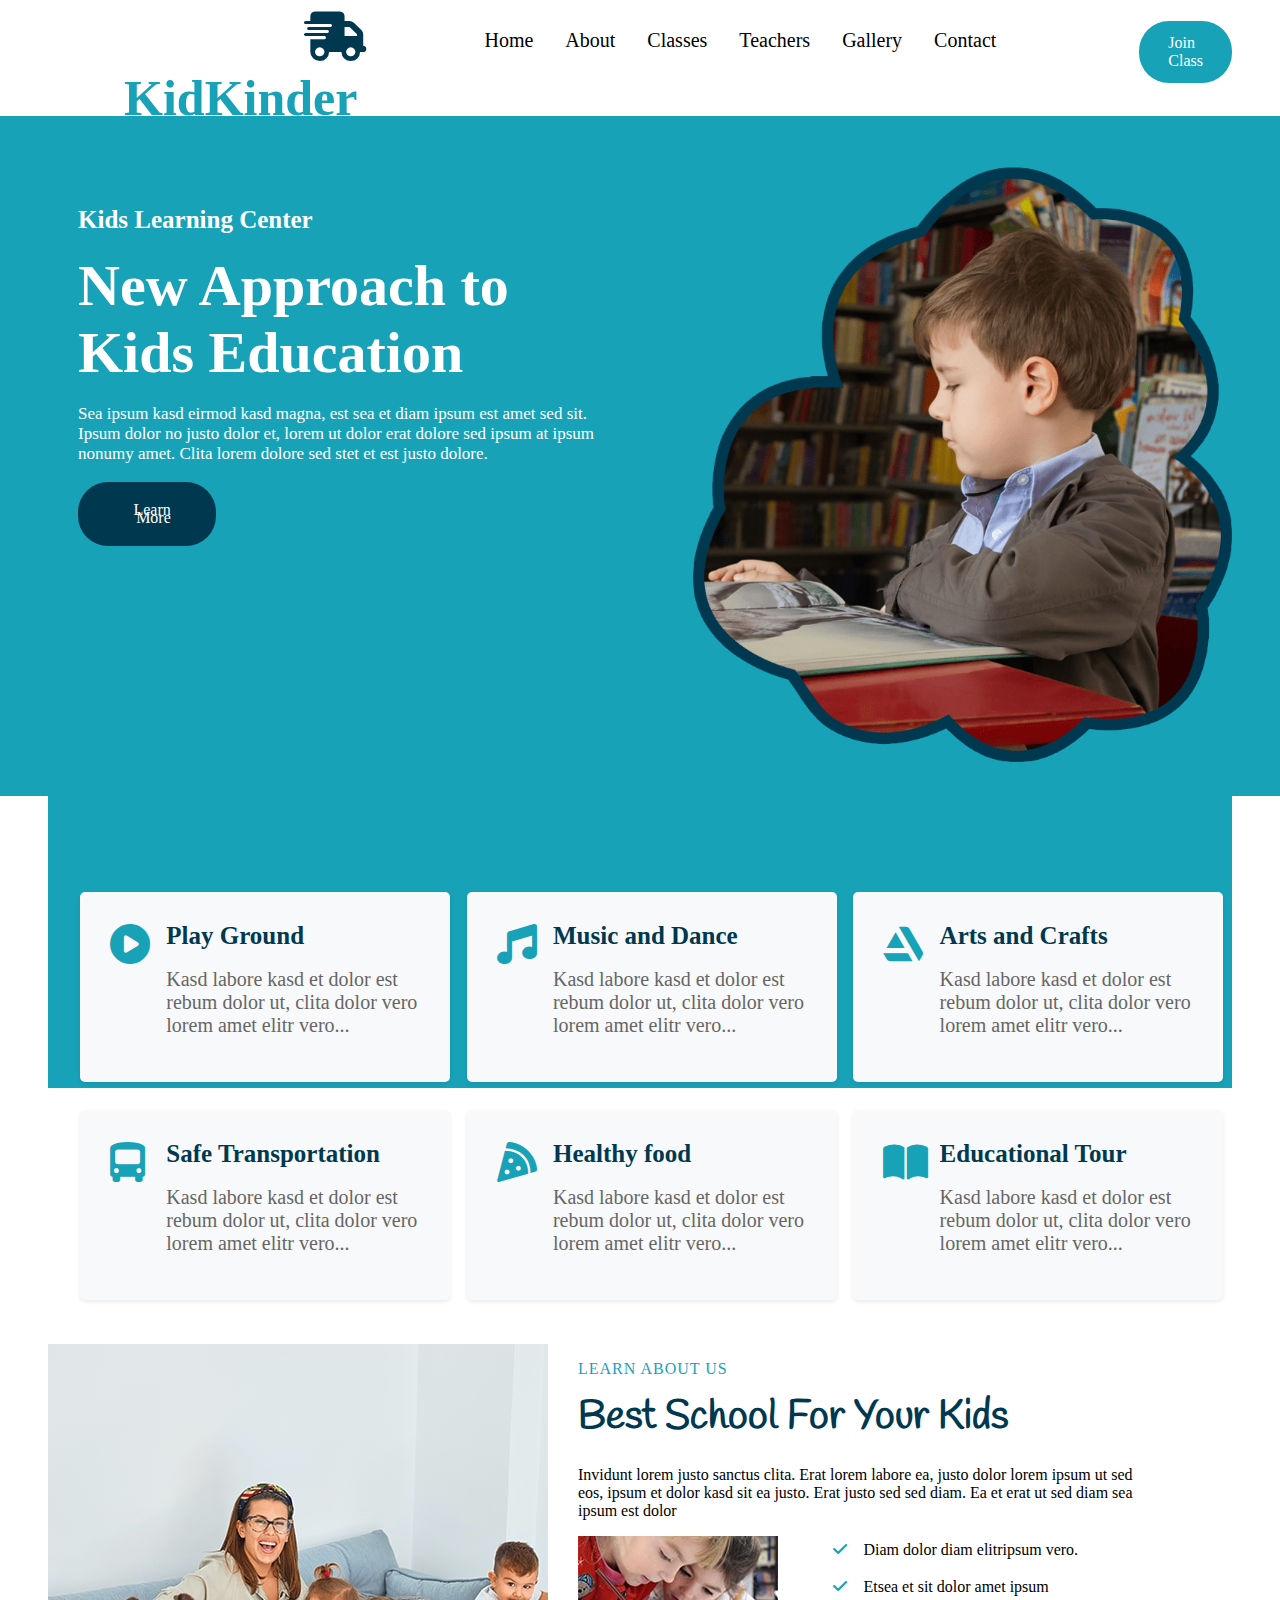
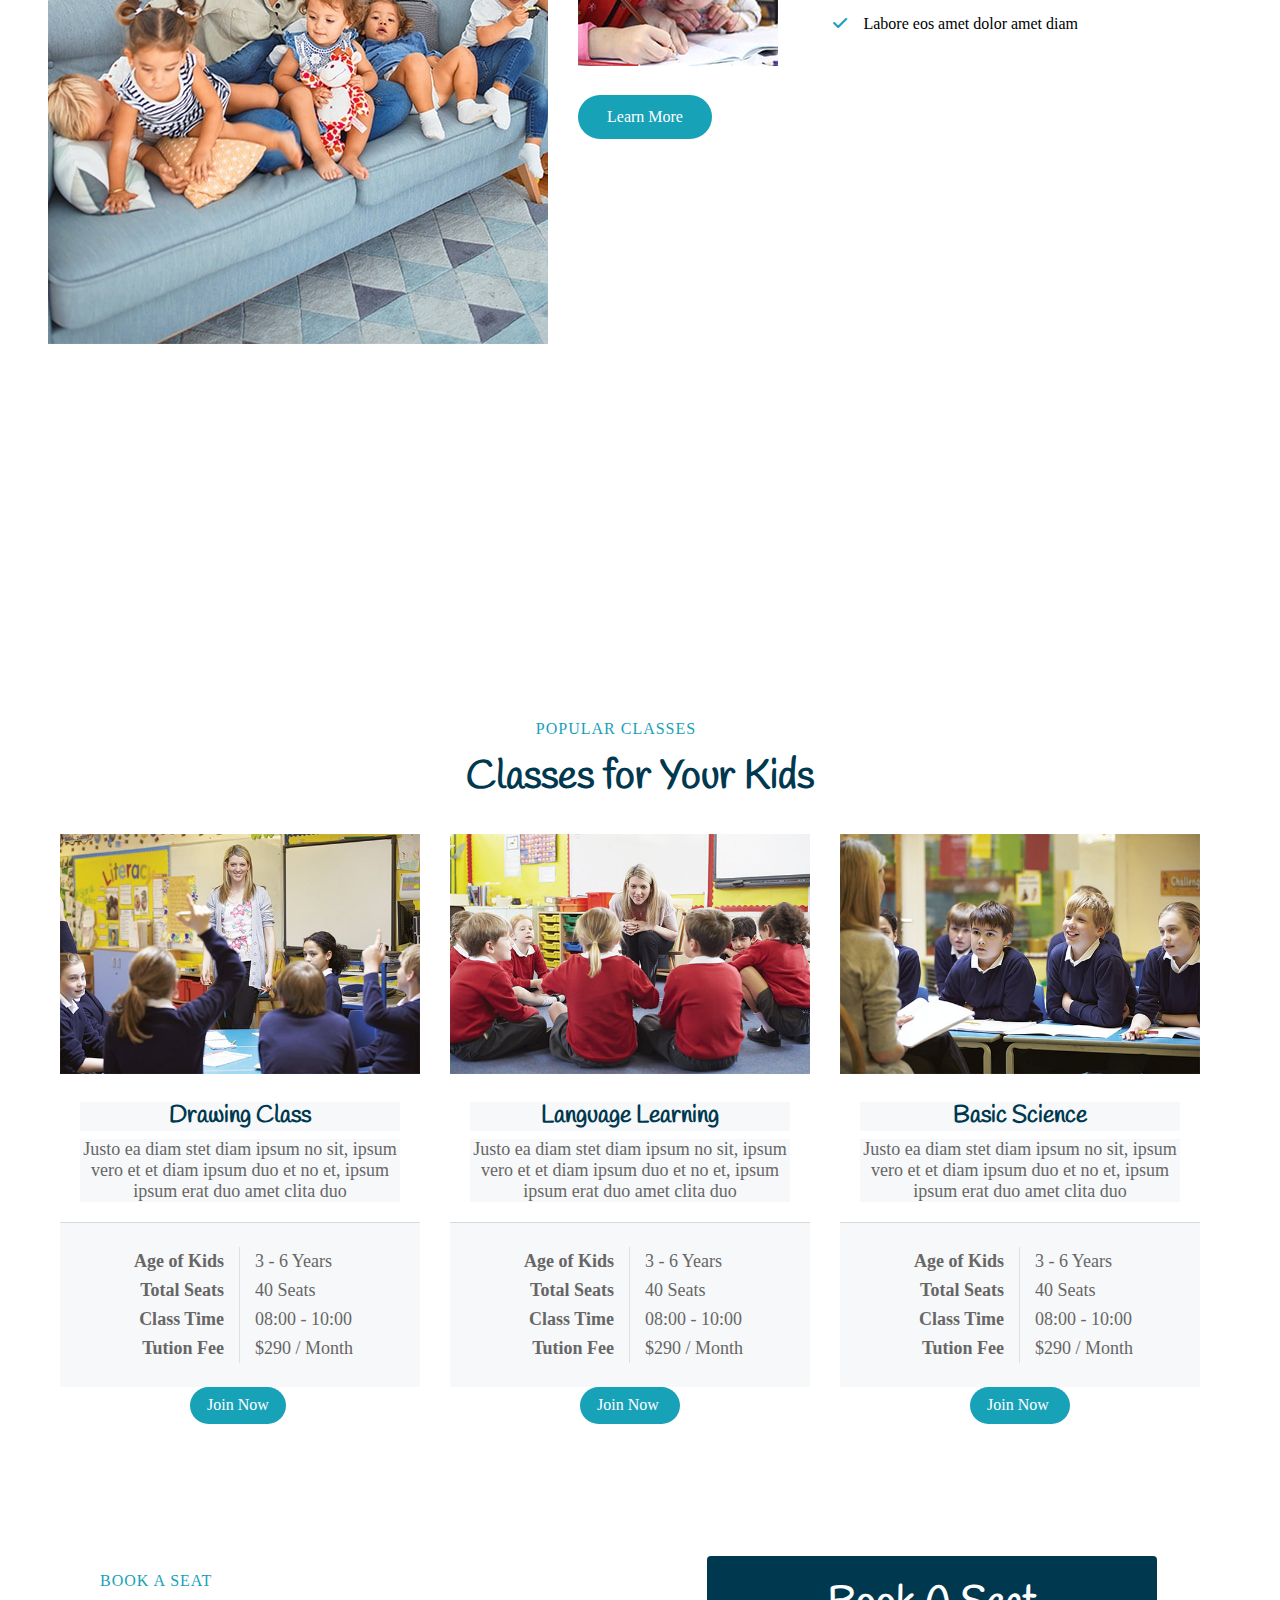
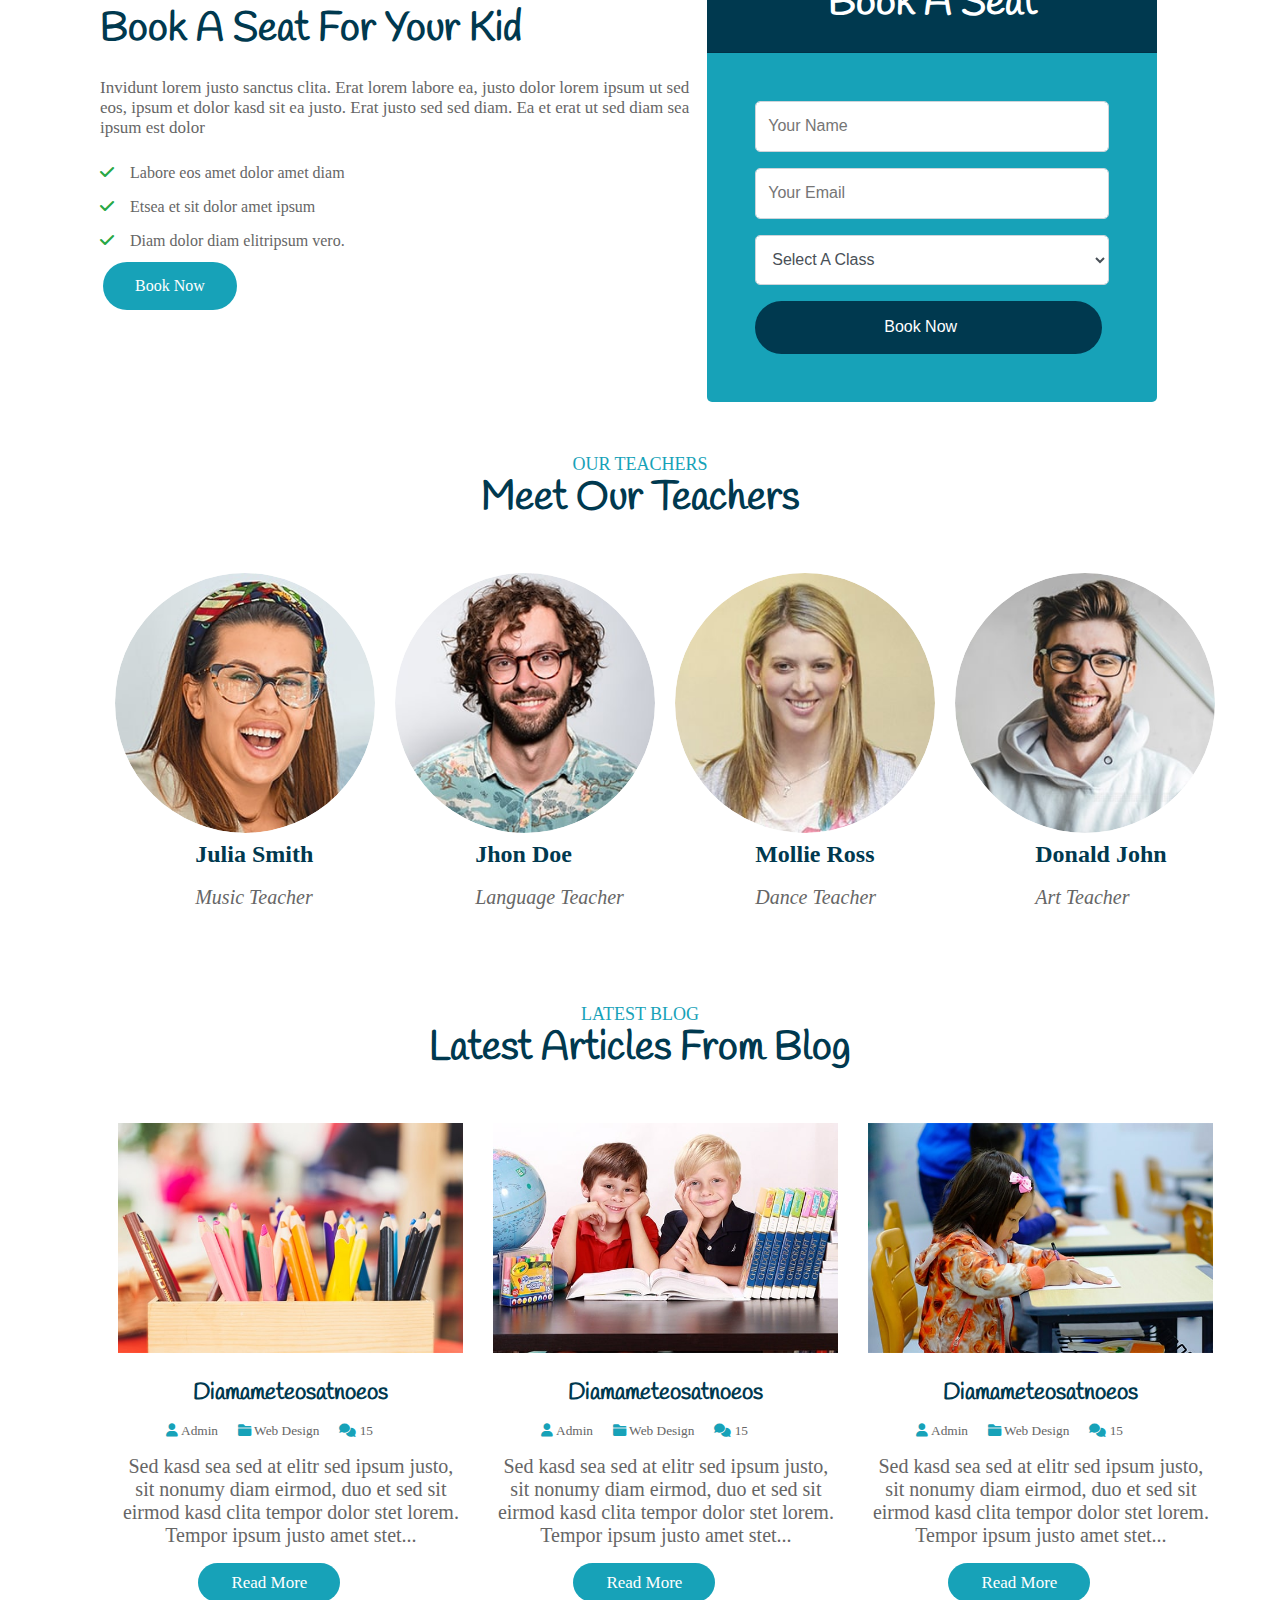
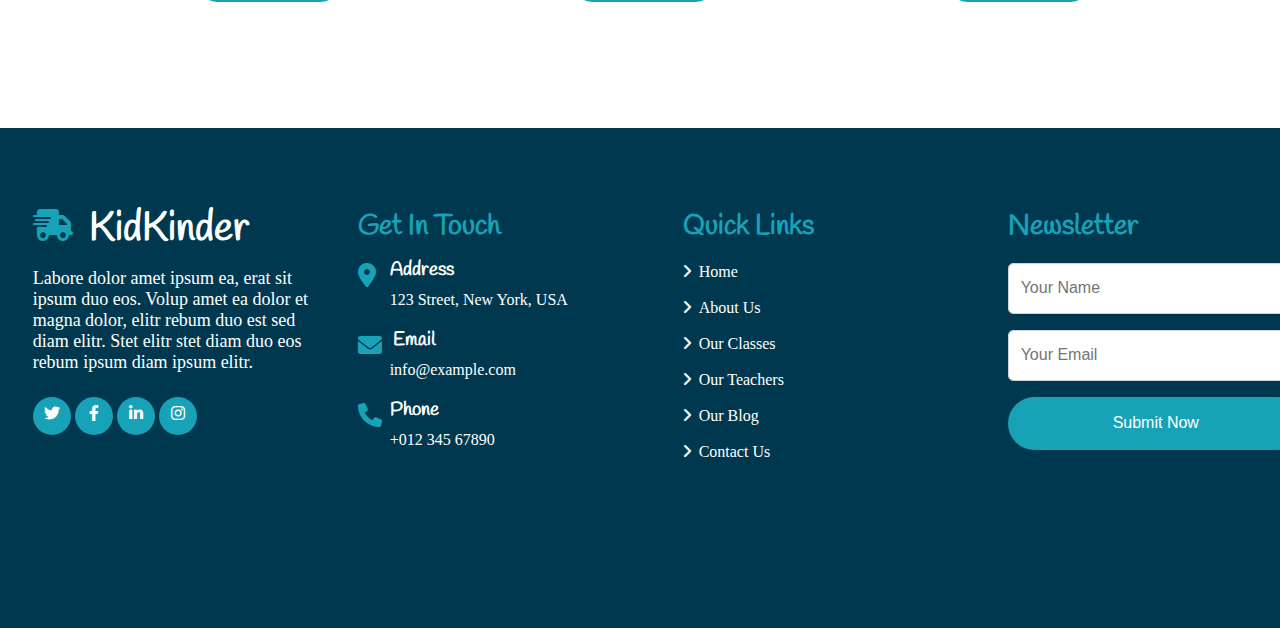
==== commit b49b5b55: "vhjcj" ====
--- a/html/index.html
+++ b/html/index.html
@@ -17,27 +17,37 @@
 		<div class="Parent1">
 			<div class="child4">
 				<Label class="logo1">
-					<i class="fa-solid fa-truck-fast"></i><a href="index.html">Lingaraj</a></Label>
+					<i class="fa-solid fa-truck-fast"></i><a href="index.html" style="margin-left: 0.5rem;">KidKinder</a></Label>
 			</div>
 			<div class="child5">
 				<div id="main1">
 					<div>
-						<li><a href="home.html" class="active">HOME</a></li>
+						<li><a href="home.html" class="active">Home</a></li>
+					</div>
+					<div>
+						<li><a href="about.html" class="style" onmouseover="this.style.color='blue'"
+								onmouseout="this.style.color='black'">About</a></li>
+					</div>
+					<div>
+						<li><a href="class.html" class="style" onmouseover="this.style.color='blue'"
+								onmouseout="this.style.color='black'">Classes</a></li>
+					</div>
+					<div>
+						<li><a href="teacher.html" class="style" onmouseover="this.style.color='blue'"
+								onmouseout="this.style.color='black'">Teachers</a></li>
 					</div>
 					<div>
 						<li><a href="image.html" class="style" onmouseover="this.style.color='blue'"
-								onmouseout="this.style.color='black'">IMAGE</a></li>
-					</div>
-					<div>
-						<li><a href="about.html" class="style" onmouseover="this.style.color='blue'"
-								onmouseout="this.style.color='black'">ABOUT</a></li>
+								onmouseout="this.style.color='black'">Gallery</a></li>
 					</div>
 					<div>
 						<li><a href="contactus.html" class="style" onmouseover="this.style.color='blue'"
-								onmouseout="this.style.color='black'">CONTACT</a></li>
-					</div>
-				</div>
-
+								onmouseout="this.style.color='black'">Contact</a></li>
+					</div>
+					<a href="" class="btn9">Join Class</a>
+				</div>
+
+				
 			</div>
 		</div>
 	</div>
--- a/css/style.css
+++ b/css/style.css
@@ -32,12 +32,12 @@
 }
 
 .logo1 a {
-  color: blue;
+  color: #17a2b8;
   font-weight: bold;
 }
 
 .logo1 i {
-  color: blue;
+  color: #00394f;
 }
 
 style {
@@ -89,6 +89,24 @@
 }
 
 .btn:hover {
+  opacity: 0.8;
+}
+.btn9 {
+  color: white;
+  background-color: #17a2b8;
+  display: inline-block;
+  border: 13px solid transparent;
+  /* padding: 0.30rem 0.35rem; */
+  font-size: 1rem;
+  border-radius: 30px;
+  cursor: pointer;
+  padding-right: 1rem;
+  padding-left: 1rem;
+  margin-left: 8rem;
+  margin-top: 0.8rem;
+}
+
+.btn9:hover {
   opacity: 0.8;
 }
 
@@ -313,17 +331,18 @@
 .Parent1 {
   display: flex;
   flex-direction: row;
-  margin-top: 1rem;
+  /* margin-top: 1rem; */
   margin-left: 2rem;
   margin-right: 2rem;
 }
 
 .child4 {
-  width: 25%;
+  width: 30%;
   height: 12vh;
   background-color: white;
   text-align: right;
   color: white;
+  margin-top: 0.5rem;
 }
 
 .child5 {
@@ -331,10 +350,11 @@
   color: green;
   background-color: white;
   height: 12vh;
+  margin-top: 0.5rem;
 }
 
 .header2 {
-  height: 12vh;
+  height: 12.9vh;
   min-width: 768px;
   padding-left: 1rem;
   padding-right: 1rem;
@@ -351,8 +371,8 @@
 }
 
 #main1 {
-  width: 288px;
-  height: 75px;
+  /* width: 288px;
+  height: 75px; */
   border: 0 solid #c3c3c3;
   display: flex;
   font-size: 20px;
@@ -377,13 +397,13 @@
 }
 
 #main1 div {
-  flex-basis: 60px;
+  /* flex-basis: 60px; */
   margin-top: 1rem;
 }
 
-#main1 div:nth-of-type(2) {
+/* #main1 div:nth-of-type(2) {
   flex-basis: 50px;
-}
+} */
 
 .papun {
   float: left;
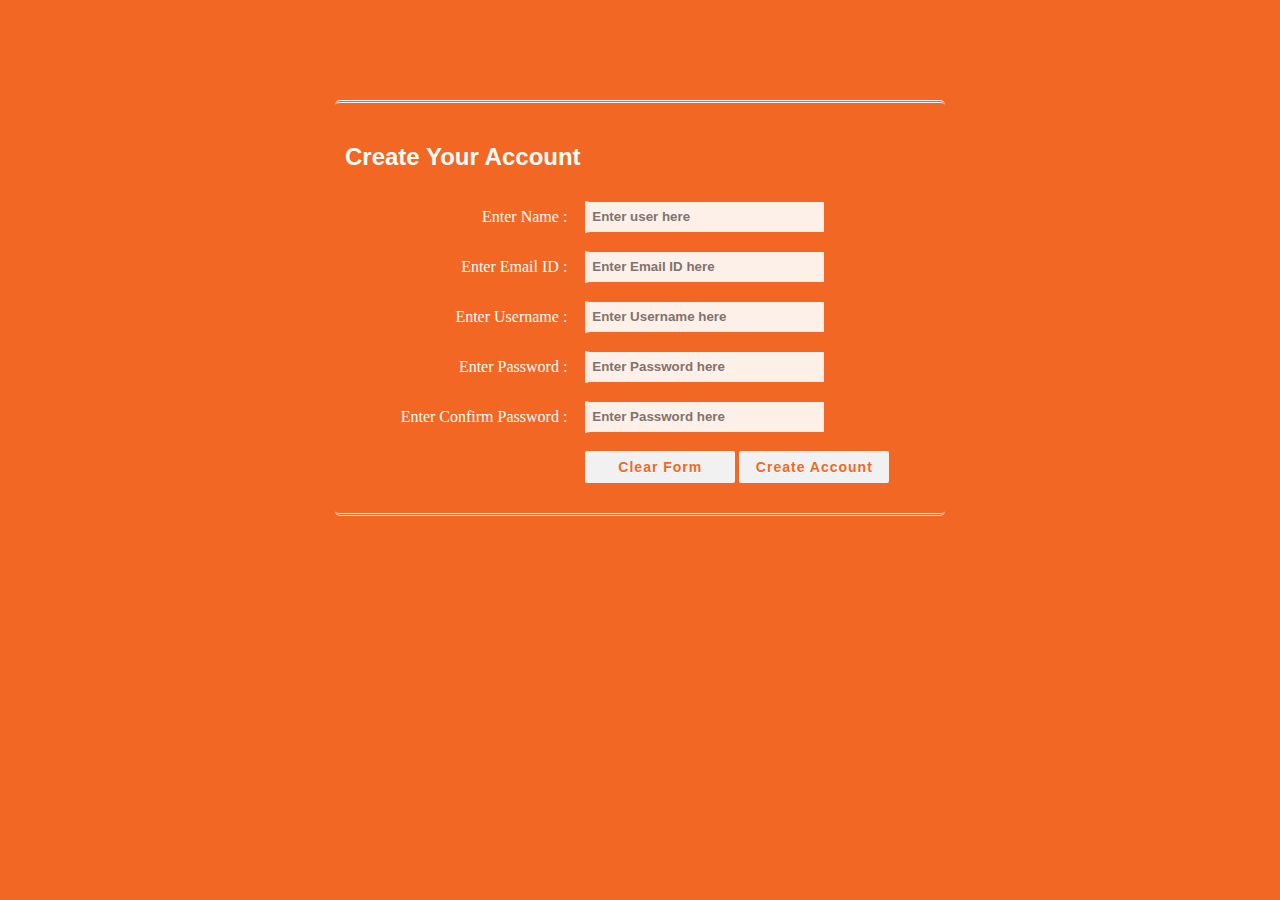
==== commit a45f4590: "nzcmcnm mc" ====
--- a/html/index.html
+++ b/html/index.html
@@ -1,703 +1,161 @@
-<!DOCTYPE html>
-<html>
-
-<head>
-	<link rel="stylesheet" type="text/css" href="/css/style.css">
-	<link rel="stylesheet" type="text/css"
-		href="https://cdnjs.cloudflare.com/ajax/libs/font-awesome/6.0.0/css/all.min.css">
-		<link href="img/favicon.ico" rel="icon">
-		<link rel="preconnect" href="https://fonts.gstatic.com">
-		<link href="https://fonts.googleapis.com/css2?family=Handlee&family=Nunito&display=swap" rel="stylesheet">
-</head>
-
-<body>
-	<!--Navbar start -->
-	<div class="header2">
-
-		<div class="Parent1">
-			<div class="child4">
-				<Label class="logo1">
-					<i class="fa-solid fa-truck-fast"></i><a href="index.html" style="margin-left: 0.5rem;">KidKinder</a></Label>
-			</div>
-			<div class="child5">
-				<div id="main1">
-					<div>
-						<li><a href="home.html" class="active">Home</a></li>
-					</div>
-					<div>
-						<li><a href="about.html" class="style" onmouseover="this.style.color='blue'"
-								onmouseout="this.style.color='black'">About</a></li>
-					</div>
-					<div>
-						<li><a href="class.html" class="style" onmouseover="this.style.color='blue'"
-								onmouseout="this.style.color='black'">Classes</a></li>
-					</div>
-					<div>
-						<li><a href="teacher.html" class="style" onmouseover="this.style.color='blue'"
-								onmouseout="this.style.color='black'">Teachers</a></li>
-					</div>
-					<div>
-						<li><a href="image.html" class="style" onmouseover="this.style.color='blue'"
-								onmouseout="this.style.color='black'">Gallery</a></li>
-					</div>
-					<div>
-						<li><a href="contactus.html" class="style" onmouseover="this.style.color='blue'"
-								onmouseout="this.style.color='black'">Contact</a></li>
-					</div>
-					<a href="" class="btn9">Join Class</a>
-				</div>
-
-				
-			</div>
-		</div>
-	</div>
-	<!-- Navbar End
-
-
-	<!--  Header Start -->
-	<div class="header">
-		<div class="Parent">
-			<div class="child1">
-
-				<div class="child3">
-					<h3 style="text-align: left; font-size: 25px;font-family: cursive;">Kids Learning Center</h3>
-					<br />
-
-					<h1 style="text-align: left;font-size: 58px; font-family: cursive;">New Approach to Kids Education
-					</h1>
-					<br />
-					<p style="text-align: left;font-size: 17px">Sea ipsum kasd eirmod kasd magna, est sea et diam ipsum
-						est amet sed sit. Ipsum dolor no justo dolor et, lorem ut dolor erat dolore sed ipsum at ipsum
-						nonumy amet. Clita lorem dolore sed stet et est justo dolore.</p>
-					<br />
-					<a href="" class="btn5 ">Learn More</a>
-
-
-				</div>
-			</div>
-			<div class="child2">
-				<img class="lll" src="/img/header.png" alt="">
-			</div>
-		</div>
-	</div>
-	<!-- Header End -->
-
-
-	<!-- Facilities Start -->
-	<div class="Facilitie">
-		<div class="Facilitie2">
-			<div class="row">
-				<div class="Facilitie3">
-					<div id="main" class=" Facilitie4">
-						<i id="min" class="fa-solid fa-circle-play linga2 "></i>
-						<div class="Facilitie5">
-							<h3 style="font-family: cursive; color: #00394f; font-size: 25px;">Play Ground</h3>
-							<br />
-							<p style="font-size: 20px;" class="Facilitie6">Kasd labore kasd et dolor est rebum dolor ut,
-								clita dolor vero lorem amet elitr vero...</p>
-						</div>
-					</div>
-				</div>
-				<div class="Facilitie3">
-					<div id="main" class="Facilitie4">
-						<i id="min" class="fa-solid fa-music linga2"></i>
-						<div class="Facilitie5">
-							<h3 style="font-family: cursive; color: #00394f; font-size: 25px;">Music and Dance</h3>
-							<br />
-							<p style="font-size: 20px;" class="Facilitie6">Kasd labore kasd et dolor est rebum dolor ut,
-								clita dolor vero lorem amet elitr vero...</p>
-						</div>
-					</div>
-				</div>
-				<div class="Facilitie3">
-					<div id="main" class="Facilitie4">
-						<i id="min" class="fa-brands fa-artstation linga2"></i>
-						<div class="Facilitie5">
-							<h3 style="font-family: cursive; color: #00394f; font-size: 25px;">Arts and Crafts</h3>
-							<br />
-							<p style="font-size: 20px;" class="Facilitie6">Kasd labore kasd et dolor est rebum dolor ut,
-								clita dolor vero lorem amet elitr vero...</p>
-						</div>
-					</div>
-				</div>
-				<div class="Facilitie3">
-					<div id="main" class="Facilitie4">
-						<i id="min" class="fa-solid fa-bus-simple linga2"></i>
-						<div class="Facilitie5">
-							<h3 style="font-family: cursive; color: #00394f; font-size: 25px">Safe Transportation</h3>
-							<br />
-							<p style="font-size: 20px;" class="Facilitie6">Kasd labore kasd et dolor est rebum dolor ut,
-								clita dolor vero lorem amet elitr vero...</p>
-						</div>
-					</div>
-				</div>
-				<div class="Facilitie3">
-					<div id="main" class="Facilitie4">
-						<i id="min" class="fa-solid fa-pizza-slice linga2"></i>
-						<div class="Facilitie5">
-							<h3 style="font-family: cursive; color: #00394f; font-size: 25px">Healthy food</h3>
-							<br />
-							<p style="font-size: 20px;" class="Facilitie6">Kasd labore kasd et dolor est rebum dolor ut,
-								clita dolor vero lorem amet elitr vero...</p>
-						</div>
-					</div>
-				</div>
-				<div class="Facilitie3">
-					<div id="main" class="Facilitie4">
-						<i id="min" class="fa-solid fa-book-open linga2"></i>
-						<div class="Facilitie5">
-							<h3 style="font-family: cursive; color: #00394f; font-size: 25px;">Educational Tour</h3>
-							<br />
-							<p style="font-size: 20px;" class="Facilitie6">Kasd labore kasd et dolor est rebum dolor ut,
-								clita dolor vero lorem amet elitr vero...</p>
-						</div>
-					</div>
-				</div>
-			</div>
-		</div>
-	</div>
-	<!-- Facilities Start -->
-
-
-	<!-- About Start -->
-	<div class="header3">
-		<div class="Parent2">
-			<div class="child6">
-				<img class="img-fluid rounded mb-5 mb-lg-0" src="/img/about-1.jpg" alt="">
-			</div>
-			<div class="child7">
-				<div class="child8">
-					<p class="p">Learn About Us</p>
-					<h1 class="h1">Best School For Your Kids</h1>
-					<p class="p2">Invidunt lorem justo sanctus clita. Erat lorem labore ea, justo dolor lorem ipsum ut
-						sed eos,
-						ipsum et dolor kasd sit ea justo. Erat justo sed sed diam. Ea et erat ut sed diam sea ipsum est
-						dolor</p>
-
-					<div class="">
-						<img class="" src="/img/about-2.jpg" alt="">
-					</div>
-					<div class="">
-						<ul class="">
-							<li><i class="fa fa-check text-primary "
-									style="margin-right: 1rem; color: #17a2b8;"></i>Labore eos amet dolor amet diam</li>
-							<li><i class="fa fa-check text-primary "
-									style="margin-right: 1rem;color: #17a2b8;"></i>Etsea et sit dolor amet ipsum</li>
-							<li><i class="fa fa-check text-primary " style="margin-right: 1rem;color: #17a2b8;"></i>Diam
-								dolor diam elitripsum vero.</li>
-						</ul>
-					</div>
-
-					<a href="" class="btn ">Learn More</a>
-				</div>
-
-			</div>
-		</div>
-	</div>
-	<!-- About End -->
-
-	<!-- Class Start -->
-	<div class="class">
-		<div class="class1">
-			<div class="class2">
-				<p class="p">Popular Classes</p>
-				<h1 class="h1">Classes for Your Kids</h1>
-			</div>
-			<div id="row1">
-				<div class="class5">
-					<div class="class6">
-						<img class="class7" src="/img/class-1.jpg" alt="">
-						<div class="class8">
-							<p class="class9">Drawing Class</p>
-							<p class="class10">Justo ea diam stet diam ipsum no sit, ipsum vero et et diam ipsum duo et
-								no et, ipsum ipsum erat duo amet clita duo</p>
-						</div>
-						<div class="class11">
-							<div class="row2">
-								<div class="class12"><strong>Age of Kids</strong></div>
-								<div class="class13">3 - 6 Years</div>
-							</div>
-							<div class="row2">
-								<div class="class12"><strong>Total Seats</strong></div>
-								<div class="class13">40 Seats</div>
-							</div>
-							<div class="row2">
-								<div class="class12"><strong>Class Time</strong></div>
-								<div class="class13">08:00 - 10:00</div>
-							</div>
-							<div class="row2">
-								<div class="class12"><strong>Tution Fee</strong></div>
-								<div class="class13">$290 / Month</div>
-							</div>
-						</div>
-						<div >
-						<a href="" class="btn1">Join Now</a>
-					</div>
-					</div>
-				</div>
-				<div class="class5">
-					<div class="class6">
-						<img class="class7" src="/img/class-2.jpg" alt="">
-						<div class="class8">
-							<h4 class="class9">Language Learning</h4>
-							<p class="class10">Justo ea diam stet diam ipsum no sit, ipsum vero et et diam ipsum duo et
-								no et, ipsum ipsum erat duo amet clita duo</p>
-						</div>
-						<div class="class11">
-							<div class="row2">
-								<div class="class12"><strong>Age of Kids</strong></div>
-								<div class="class13">3 - 6 Years</div>
-							</div>
-							<div class="row2">
-								<div class="class12"><strong>Total Seats</strong></div>
-								<div class="class13">40 Seats</div>
-							</div>
-							<div class="row2">
-								<div class="class12"><strong>Class Time</strong></div>
-								<div class="class13">08:00 - 10:00</div>
-							</div>
-							<div class="row2">
-								<div class="class12"><strong>Tution Fee</strong></div>
-								<div class="class13">$290 / Month</div>
-							</div>
-						</div>
-						<a href="" class="btn1">Join Now</a>
-					</div>
-				</div>
-				<div class="class5">
-					<div class="class6">
-						<img class="class7" src="/img/class-3.jpg" alt="">
-						<div class="class8">
-							<h4 class="class9">Basic Science</h4>
-							<p class="class10">Justo ea diam stet diam ipsum no sit, ipsum vero et et diam ipsum duo et
-								no et, ipsum ipsum erat duo amet clita duo</p>
-						</div>
-						<div class="class11">
-							<div class="row2">
-								<div class="class12"><strong>Age of Kids</strong></div>
-								<div class="class13">3 - 6 Years</div>
-							</div>
-							<div class="row2">
-								<div class="class12"><strong>Total Seats</strong></div>
-								<div class="class13">40 Seats</div>
-							</div>
-							<div class="row2">
-								<div class="class12"><strong>Class Time</strong></div>
-								<div class="class13">08:00 - 10:00</div>
-							</div>
-							<div class="row2">
-								<div class="class12"><strong>Tution Fee</strong></div>
-								<div class="class13">$290 / Month</div>
-							</div>
-						</div>
-						<a href="" class="btn1">Join Now</a>
-					</div>
-				</div>
-			</div>
-		</div>
-	</div>
-	<!-- Class End -->
-
-	<!-- Registration Start -->
-	<div class="registration">
-		<div class="container">
-			<div id="row3">
-				<div class="my-5">
-					<p class="p">Book A Seat</p>
-					<h1 class="h1">Book A Seat For Your Kid</h1>
-					<p style="font-size: 17px;">Invidunt lorem justo sanctus clita. Erat lorem labore ea, justo dolor
-						lorem ipsum ut sed eos,
-						ipsum et dolor kasd sit ea justo. Erat justo sed sed diam. Ea et erat ut sed diam sea ipsum est
-						dolor</p><br>
-					<ul class="m-0">
-						<li class="py-2"><i class="fa fa-check text-success"
-								style="margin-right: 1rem; color: #28a745;"></i>Labore eos amet dolor amet diam</li>
-						<li class="py-2"><i class="fa fa-check text-success"
-								style="margin-right: 1rem; color: #28a745;"></i>Etsea et sit dolor amet ipsum</li>
-						<li class="py-2"><i class="fa fa-check text-success"
-								style="margin-right: 1rem; color: #28a745;"></i>Diam dolor diam elitripsum vero.</li>
-					</ul>
-					<a href="" class="btn3">Book Now</a>
-				</div>
-				<div class="col-lg-5">
-					<div class="card">
-						<div class="card-header">
-							<h1 class="text-white">Book A Seat</h1>
-						</div>
-						<div class="bg-primary">
-							<form>
-								<div class="form-group" >
-									<input type="text" class="border" placeholder="Your Name" required="required" />
-								</div>
-								<div class="form-group">
-									<input type="email" class="border" placeholder="Your Email" required="required" />
-								</div>
-								<div class="form-group">
-									<select class="border" style="height: 50px;">
-										<option selected>Select A Class</option>
-										<option value="1">Class 1</option>
-										<option value="2">Class 2</option>
-										<option value="3">Class 3</option>
-									</select>
-								</div>
-								<div>
-									<button class="btn4" type="submit">Book Now</button>
-								</div>
-							</form>
-						</div>
-					</div>
-				</div>
-			</div>
-		</div>
-	</div>
-	<!-- Registration End -->
-
-	<!-- Team Start -->
-	<div class="team">
-		<p style="text-align: center;font-size: 18px;color: #17a2b8;">OUR TEACHERS</p>
-		<h1 class="mb">Meet Our Teachers</h1>
-		<section>
-			<div class="div1">
-				<!-- <img  src="/img/team-1.jpg" alt="" style="border-radius: 250px;height: 260px;"> -->
-				<div class="imagebox">
-					<img src="/img/team-1.jpg" alt="">
-
-					<div class="content">
-						<ul>
-							<li><a href="#"><i class="fa-brands fa-twitter"></i></a></li>
-							<li> <a href="#"><i class="fa-brands fa-facebook"></i></a></li>
-							<li><a href="#"><i class="fa-brands fa-linkedin-in"></i></a></li>
-						</ul>
-					</div>
-
-				</div>
-				<h2 style="color: #00394f; font-family:  cursive; margin-top: 0.5rem;margin-left: 80px;">Julia Smith
-				</h2><br>
-				<i style="margin-left: 80px;font-size: 20px;">Music Teacher</i>
-			</div>
-			<div class="div2">
-				<!-- <img src="/img/team-2.jpg" alt="" style="border-radius: 250px;height: 260px;"> -->
-				<div class="imagebox">
-					<img src="/img/team-2.jpg" alt="">
-
-					<div class="content">
-						<ul>
-							<li><a href="#"><i class="fa-brands fa-twitter"></i></a></li>
-							<li> <a href="#"><i class="fa-brands fa-facebook"></i></a></li>
-							<li><a href="#"><i class="fa-brands fa-linkedin-in"></i></a></li>
-						</ul>
-					</div>
-				</div>
-				<h2 style="color: #00394f; font-family:  cursive; margin-top: 0.5rem;margin-left: 80px;">Jhon Doe</h2>
-				<br>
-				<i style="margin-left: 80px;font-size: 20px;">Language Teacher</i>
-			</div>
-			<div class="div3">
-				<!-- <img src="/img/team-3.jpg" alt="" style="border-radius: 250px;height: 260px;"> -->
-				<div class="imagebox">
-					<img src="/img/team-3.jpg" alt="">
-
-					<div class="content">
-						<ul>
-							<li><a href="#"><i class="fa-brands fa-twitter"></i></a></li>
-							<li> <a href="#"><i class="fa-brands fa-facebook"></i></a></li>
-							<li><a href="#"><i class="fa-brands fa-linkedin-in"></i></a></li>
-						</ul>
-					</div>
-				</div>
-				<h2 style="color: #00394f; font-family:  cursive; margin-top: 0.5rem;margin-left: 80px;">Mollie Ross
-				</h2><br>
-				<i style="margin-left: 80px;font-size: 20px;">Dance Teacher</i>
-			</div>
-			<div class="div4">
-				<!-- <img src="/img/team-4.jpg" alt="" style="border-radius: 250px;height: 260px;"> -->
-				<div class="imagebox">
-					<img src="/img/team-4.jpg" alt="">
-
-					<div class="content">
-						<ul>
-							<li><a href="#"><i class="fa-brands fa-twitter"></i></a></li>
-							<li> <a href="#"><i class="fa-brands fa-facebook"></i></a></li>
-							<li><a href="#"><i class="fa-brands fa-linkedin-in"></i></a></li>
-						</ul>
-					</div>
-				</div>
-				<h2 style="color: #00394f; font-family:  cursive; margin-top: 0.5rem;margin-left: 80px;">Donald John
-				</h2><br>
-				<i style="margin-left: 80px;font-size: 20px;">Art Teacher</i>
-			</div>
-		</section>
-	</div>
-
-	<!-- Team End -->
-
-	<!-- Testimonial start -->
-	<!-- <div class="container-fluid py-5">
-		<div class="container p-0">
-			<div class="text-center pb-2">
-				<p class="section-title px-5"><span class="px-2">Testimonial</span></p>
-				<h1 class="mb-4">What Parents Say!</h1>
-			</div>
-			<div class="owl-carousel testimonial-carousel">
-				<div class="testimonial-item px-3">
-					<div class="bg-light shadow-sm rounded mb-4 p-4">
-						<h3 class="fas fa-quote-left text-primary mr-3"></h3>
-						Sed ea amet kasd elitr stet, stet rebum et ipsum est duo elitr eirmod clita lorem. Dolor tempor ipsum clita
-					</div>
-					<div class="d-flex align-items-center">
-						<img class="rounded-circle" src="img/testimonial-1.jpg" style="width: 70px; height: 70px;" alt="Image">
-						<div class="pl-3">
-							<h5>Parent Name</h5>
-							<i>Profession</i>
-						</div>
-					</div>
-				</div>
-				<div class="testimonial-item px-3">
-					<div class="bg-light shadow-sm rounded mb-4 p-4">
-						<h3 class="fas fa-quote-left text-primary mr-3"></h3>
-						Sed ea amet kasd elitr stet, stet rebum et ipsum est duo elitr eirmod clita lorem. Dolor tempor ipsum clita
-					</div>
-					<div class="d-flex align-items-center">
-						<img class="rounded-circle" src="img/testimonial-2.jpg" style="width: 70px; height: 70px;" alt="Image">
-						<div class="pl-3">
-							<h5>Parent Name</h5>
-							<i>Profession</i>
-						</div>
-					</div>
-				</div>
-				<div class="testimonial-item px-3">
-					<div class="bg-light shadow-sm rounded mb-4 p-4">
-						<h3 class="fas fa-quote-left text-primary mr-3"></h3>
-						Sed ea amet kasd elitr stet, stet rebum et ipsum est duo elitr eirmod clita lorem. Dolor tempor ipsum clita
-					</div>
-					<div class="d-flex align-items-center">
-						<img class="rounded-circle" src="img/testimonial-3.jpg" style="width: 70px; height: 70px;" alt="Image">
-						<div class="pl-3">
-							<h5>Parent Name</h5>
-							<i>Profession</i>
-						</div>
-					</div>
-				</div>
-				<div class="testimonial-item px-3">
-					<div class="bg-light shadow-sm rounded mb-4 p-4">
-						<h3 class="fas fa-quote-left text-primary mr-3"></h3>
-						Sed ea amet kasd elitr stet, stet rebum et ipsum est duo elitr eirmod clita lorem. Dolor tempor ipsum clita
-					</div>
-					<div class="d-flex align-items-center">
-						<img class="rounded-circle" src="img/testimonial-4.jpg" style="width: 70px; height: 70px;" alt="Image">
-						<div class="pl-3">
-							<h5>Parent Name</h5>
-							<i>Profession</i>
-						</div>
-					</div>
-				</div>
-			</div>
-		</div>
-	</div> -->
-	<!-- Testimonial End -->
-
-	<!-- Blog Start -->
-	<div>
-		<p style="text-align: center;font-size: 18px;color: #17a2b8;">LATEST BLOG</p>
-		<h1 class="mb">Latest Articles From Blog</h1>
-		<main>
-			<div class="div5">
-				<img src="/img/blog-1.jpg" alt="" style="height: 230px;">
-			</div>
-			<div class="div6"><img src="/img/blog-2.jpg" alt="" style="height: 230px;"></div>
-			<div class="div7"><img src="/img/blog-3.jpg" alt="" style="height: 230px;"></div>
-			<div class="div8">
-				<h4
-					style="font-family: Handlee, cursive; color: #00394f;font-weight: bold;text-align: center;font-size: 23px;word-spacing: -5px;">
-					Diam amet eos at no eos</h4>
-				<small><i class="fa fa-user text-primary"
-						style="margin-left: 3rem;color: #17a2b8;margin-top: 1rem;"></i> Admin</small>
-				<small><i class="fa fa-folder text-primary" style="margin-left: 1rem;color: #17a2b8;"></i> Web
-					Design</small>
-				<small><i class="fa fa-comments text-primary" style="margin-left: 1rem;color: #17a2b8;"></i> 15</small>
-				<p style="font-size: 20px;text-align: center;margin-top: 1rem;">Sed kasd sea sed at elitr sed ipsum
-					justo, sit nonumy diam eirmod, duo et sed sit eirmod kasd clita tempor dolor stet lorem. Tempor
-					ipsum justo amet stet...</p>
-				<a href="" class="btn6">Read More</a>
-			</div>
-			<div class="div9">
-				<h4
-					style="font-family: Handlee, cursive; color: #00394f;font-weight: bold;text-align: center;font-size: 23px;word-spacing: -5px;">
-					Diam amet eos at no eos</h4>
-				<small><i class="fa fa-user text-primary"
-						style="margin-left: 3rem;color: #17a2b8;margin-top: 1rem;"></i> Admin</small>
-				<small><i class="fa fa-folder text-primary" style="margin-left: 1rem;color: #17a2b8;"></i> Web
-					Design</small>
-				<small><i class="fa fa-comments text-primary" style="margin-left: 1rem;color: #17a2b8;"></i> 15</small>
-				<p style="font-size: 20px;text-align: center;margin-top: 1rem;">Sed kasd sea sed at elitr sed ipsum
-					justo, sit nonumy diam eirmod, duo et sed sit eirmod kasd clita tempor dolor stet lorem. Tempor
-					ipsum justo amet stet...</p>
-				<a href="" class="btn6">Read More</a>
-			</div>
-			<div class="div10">
-				<h4
-					style="font-family: Handlee, cursive; color: #00394f;font-weight: bold;text-align: center;font-size: 23px;word-spacing: -5px;">
-					Diam amet eos at no eos</h4>
-				<small><i class="fa fa-user text-primary"
-						style="margin-left: 3rem;color: #17a2b8;margin-top: 1rem;"></i> Admin</small>
-				<small><i class="fa fa-folder text-primary" style="margin-left: 1rem;color: #17a2b8;"></i> Web
-					Design</small>
-				<small><i class="fa fa-comments text-primary" style="margin-left: 1rem;color: #17a2b8;"></i> 15</small>
-				<p style="font-size: 20px;text-align: center;margin-top: 1rem;">Sed kasd sea sed at elitr sed ipsum
-					justo, sit nonumy diam eirmod, duo et sed sit eirmod kasd clita tempor dolor stet lorem. Tempor
-					ipsum justo amet stet...</p>
-				<a href="" class="btn6">Read More</a>
-			</div>
-		</main>
-	</div>
-	<!-- Blog End -->
-
-	<!-- Footer Start -->
-	<div class="iv">
-		<main1>
-			<div class="div11">
-				<!-- <a href="" class="navbar-brand font-weight-bold text-primary m-0 mb-4 p-0"
-					style="font-size: 40px; line-height: 40px;">
-					<i class="fa-solid fa-truck-fast" style="color: #17a2b8"></i>
-					<span class="text-white">KidKinder</span>
-				</a><br> -->
-				<h1><i class="fa-solid fa-truck-fast" style="color: #17a2b8;"></i></h1>
-				<h1 class="text-white"   style="margin-top: -2.2rem;margin-left: 3.5rem;font-size: 40px;line-height: 40px;color: #fff;">KidKinder</h1><br>
-				<p style="color: #fff;font-size: 18px;">Labore dolor amet ipsum ea, erat sit ipsum duo
-					eos. Volup amet ea dolor et magna dolor, elitr rebum
-					duo est sed diam elitr. Stet elitr stet diam duo eos rebum ipsum diam ipsum elitr.</p>
-				<a class="btn7" style="width: 38px; height: 38px; margin-top: 1.5rem;" href="#"><i class="fab fa-twitter"></i></a>
-				<a class="btn7" style="width: 38px; height: 38px;" href="#"><i class="fab fa-facebook-f"></i></a>
-				<a class="btn7" style="width: 38px; height: 38px;" href="#"><i class="fab fa-linkedin-in"></i></a>
-				<a class="btn7" style="width: 38px; height: 38px;" href="#"><i class="fab fa-instagram"></i></a>
-			</div>
-			<div class="div12">
-				<h3 style="font-family: Handlee, cursive; color: #17a2b8;font-weight: bold;font-size: 28px;">Get In Touch</h3><br>
-				<h2 style="color: #17a2b8;"><i class="fa-sharp fa-solid fa-location-dot"></i></h4>
-				<h3 style="color: #fff;font-family: Handlee, cursive;margin-top: -2rem;margin-left: 2rem;">Address</h4>
-				<p style="color: #fff; margin-top:.5rem;margin-left: 2rem;">123 Street, New York, USA</p>
-
-				<h2 style="color: #17a2b8;margin-top: 1.5rem;"><i class="fa-solid fa-envelope"></i></h4>
-				<h3 style="color: #fff;font-family: Handlee, cursive;margin-top: -2rem;margin-left: 2.2rem;">Email</h4>
-				<p style="color: #fff; margin-top:.5rem;margin-left: 2rem;">info@example.com</p>
-
-				<h2 style="color: #17a2b8;margin-top: 1.5rem;"><i class="fa-solid fa-phone"></i></h4>
-				<h3 style="color: #fff;font-family: Handlee, cursive;margin-top: -2rem;margin-left: 2rem;">Phone</h4>
-				<p style="color: #fff; margin-top:.5rem;margin-left: 2rem;">+012 345 67890</p>
-			</div>
-			<div class="div13">
-				<h3 style="font-family: Handlee, cursive; color: #17a2b8;font-weight: bold;font-size: 28px;">Quick Links</h3><br>
-                    <a href="#" style="color: #fff;"><i class="fa fa-angle-right " style="margin-right: 0.5rem;"></i>Home</a><br><br>
-                    <a href="#" style="color: #fff;"><i class="fa fa-angle-right " style="margin-right: 0.5rem;"></i>About Us</a><br><br>
-                    <a href="#" style="color: #fff;"><i class="fa fa-angle-right " style="margin-right: 0.5rem;"></i>Our Classes</a><br><br>
-                    <a href="#" style="color: #fff;"><i class="fa fa-angle-right " style="margin-right: 0.5rem;"></i>Our Teachers</a><br><br>
-                    <a href="#" style="color: #fff;"><i class="fa fa-angle-right " style="margin-right: 0.5rem;"></i>Our Blog</a><br><br>
-                    <a href="#" style="color: #fff;"><i class="fa fa-angle-right " style="margin-right: 0.5rem;"></i>Contact Us</a>
-			</div>
-			<div class="div14">	
-				<h3 style="font-family: Handlee, cursive; color: #17a2b8;font-weight: bold;font-size: 28px;">Newsletter</h3><br>
-				<div class="form-group" >
-					<input type="text" class="border" placeholder="Your Name" required="required" />
-				</div>
-				<div class="form-group">
-					<input type="email" class="border" placeholder="Your Email" required="required" />
-				</div>
-				<div>
-					<button class="btn8" type="submit">Submit Now</button>
-				</div>
-			</div>
-		</main1>
-
-
-	</div>
-
-
-
-
-
-
-
-
-
-
-
-
-
-
-
-
-
-	<!-- <div class="newDiv5">
-		<div class="column">
-			
-			<Label class="logo1"><i class="fa-solid fa-truck-fast"></i><a href="index.html">Lingaraj</a></Label>
-			<br/>
-			<p>Labore dolor amet ipsum ea, erat sit ipsum duo eos. Volup amet ea dolor et magna dolor, elitr rebum duo est sed diam elitr. Stet elitr stet diam duo eos rebum ipsum diam ipsum elitr.</p>
-			<div >
-
-				<i class="fab fa-twitter s5"style="width: 38px; height: 38px;" ></i>
-
-				<i class="fab fa-facebook-f s5"style="width: 38px; height: 38px;" ></i>
-
-				<i class="fab fa-linkedin-in s5"style="width: 38px; height: 38px;" ></i>
-
-				<i class="fab fa-instagram s5"style="width: 38px; height: 38px;" ></i>
-
-			</div>
-		</div>
-		<div >
-			<div class="s6 "> 
-				<h2>Get In Touch</h2>
-				<br/>
-				<div class="s2">
-					<i class="fa fa-map-marker-alt d-inline-flex s4" style="width: 45px; height: 45px;"></i>
-					<div class="s3">
-						<h3>Address</h3>
-						<br/>
-						<p>123 Street, Brahampur, USA</p>
-						<br/>				
-					</div>
-				</div>
-				<div class="s2">
-					<i class="fa fa-envelope d-inline-flex s4" style="width: 45px; height: 45px;"></i>
-					<div class="s3">		
-						<h3>Email</h3>
-						<br/>
-						<p>info@example.com</p>
-						<br/>	
-					</div>		
-				</div>
-				<div class="s2">
-					<i class="fa fa-phone-alt d-inline-flex s4" style="width: 45px; height: 45px;"></i>
-					<div class="s3">
-						<h3>Phone</h3>
-						<br/>
-						<p>+012 345 67890</p>
-					</div>
-				</div>
-			</div> 
-		</div>
-		<div class="l3 column">
-			<h2 >Quick Links</h2>
-			<br/>
-			<div >
-				<li><a href="home.html" class="active ">HOME</a></li>
-				<li><a href="image.html" class="active">image</a></li>
-				<li><a href="about.html" class="active">about</a></li>
-				<li><a href="contactus.html" class="active">contact</a></li>
-			</div>
-		</div>
-		<div>
-			<div class="container1 ">
-				<h2>Newsletter</h2>
-				
-				<input type="papun"  class="l4" placeholder="Your Name" name="uname" >
-				<input type="lingaraj"  class="l4" placeholder="Your Email" name="psw" >
-				<button type="submit" class="btn1">Submit Now</button>		
-			</div>
-		</div>
-	</div> -->
-	<!-- Footer End -->
-</body>
-
-</html>+<!DOCTYPE html>
+  <html>
+  <head>
+  <title>Welcome To Registration Form</title>
+  <style type="text/css">
+  	/*var val = Math.floor(1 + Math.random() * 10);
+document.getElementById("demo").innerHTML = val;*/
+  	 body
+    {
+	    margin:0px;
+	    background-color:#f26724;
+	    background-image:url(image/background.jpg);
+	    color:#f9fcf5;
+	    font-family:Arial, Helvetica, sans-serif;
+    }
+    
+    #main{width:600px; height:auto; overflow:hidden; padding-bottom:20px; margin-left:auto; margin-right:auto; 
+    border-radius:5px; padding-left:10px; margin-top:100px; border-top:3px double #f1f1f1; 
+    border-bottom:3px double #f1f1f1; padding-top:20px;
+    }
+    
+    #main table{font-family:"Comic Sans MS", cursive;}
+    /* css code for textbox */
+    #main .tb{height:28px; width:230px; border:1px solid #f26724; color:#fd7838; font-weight:bold; border-left:5px solid #f7f7f7; opacity:0.9;}
+    
+    #main .tb:focus{height:28px; border:1px solid #f26724; outline:none; border-left:5px solid #f7f7f7;}
+
+    /* css code for button*/
+    #main .btn{width:150px; height:32px; outline:none;  color:#f7f7f7; font-weight:bold; border:0px solid #f26724; 
+    text-shadow: 0px 0.5px 0.5px #fff; border-radius: 2px; font-weight: 600; color: #f26724; letter-spacing: 1px; 
+    font-size:14px; background-color:#f1f1f1; -webkit-transition: 1s; -moz-transition: 1s; transition: 1s;}
+  
+    #main .btn:hover{background-color:#f26724; outline:none;  border-radius: 2px; color:#f1f1f1; border:1px solid #f1f1f1;
+    -webkit-transition: 1s; -moz-transition: 1s; transition: 1s; }
+  </style>
+  </head>
+
+	<body>
+	<!-- Main div code -->
+	<div id="main">
+	<div class="h-tag">
+	<h2>Create Your Account</h2>
+	</div>
+	<!-- create account div -->
+	<div class="login">
+	<table cellspacing="2" align="center" cellpadding="8" border="0">
+	<tr>
+	<td align="right">Enter Name :</td>
+	<td><input type="text" placeholder="Enter user here" id="t1" class="tb" /></td>
+	</tr>
+	<tr>
+	<td align="right">Enter Email ID :</td>
+	<td><input type="text" placeholder="Enter Email ID here" id="t2" class="tb" /></td>
+	</tr>
+	<tr>
+	<td align="right">Enter Username :</td>
+	<td><input type="text" placeholder="Enter Username here" id="t3" class="tb" /></td>
+	</tr>
+	<tr>
+	<td align="right">Enter Password :</td>
+	<td><input type="password" placeholder="Enter Password here" id="t4" class="tb" /></td>
+	</tr>
+	<tr>
+	<td align="right">Enter Confirm Password :</td>
+	<td><input type="password" placeholder="Enter Password here" id="t5" class="tb" /></td>
+	</tr>
+	<tr>
+	<td></td>
+	<td>
+	<input type="reset" value="Clear Form" onclick="clearFunc()" id="res" class="btn" />
+	<input type="submit" value="Create Account" class="btn" onclick="registration()" /></td>
+	</tr>
+	</table>
+	</div>
+	<!-- create account box ending here.. -->
+	</div>
+	<!-- Main div ending here... -->
+
+
+	<script>
+		 function registration()
+	{
+
+		var name= document.getElementById("t1").value;
+		var email= document.getElementById("t2").value;
+		var uname= document.getElementById("t3").value;
+		var pwd= document.getElementById("t4").value;			
+		var cpwd= document.getElementById("t5").value;
+		
+        //email id expression code
+		var pwd_expression = /^(?=.*?[A-Z])(?=.*?[a-z])(?=.*?[0-9])(?=.*?[#?!@$%^&*-])/;
+		var letters = /^[A-Za-z]+$/;
+		var filter = /^([a-zA-Z0-9_\.\-])+\@(([a-zA-Z0-9\-])+\.)+([a-zA-Z0-9]{2,4})+$/;
+
+		if(name=='')
+		{
+			alert('Please enter your name');
+		}
+		else if(!letters.test(name))
+		{
+			alert('Name field required only alphabet characters');
+		}
+		else if(email=='')
+		{
+			alert('Please enter your user email id');
+		}
+		else if (!filter.test(email))
+		{
+			alert('Invalid email');
+		}
+		else if(uname=='')
+		{
+			alert('Please enter the user name.');
+		}
+		else if(!letters.test(uname))
+		{
+			alert('User name field required only alphabet characters');
+		}
+		else if(pwd=='')
+		{
+			alert('Please enter Password');
+		}
+		else if(cpwd=='')
+		{
+			alert('Enter Confirm Password');
+		}
+		else if(!pwd_expression.test(pwd))
+		{
+			alert ('Upper case, Lower case, Special character and Numeric letter are required in Password filed');
+		}
+		else if(pwd != cpwd)
+		{
+			alert ('Password not Matched');
+		}
+		else if(document.getElementById("t5").value.length < 6)
+		{
+			alert ('Password minimum length is 6');
+		}
+		else if(document.getElementById("t5").value.length > 12)
+		{
+			alert ('Password max length is 12');
+		}
+		else
+		{				                            
+               alert('Thank You for Login & You are Redirecting to Campuslife Website');
+			   // Redirecting to other page or webste code. 
+			   window.location = "https://5500-lingacode-kidseducation-w9r0s4qz27c.ws-us80.gitpod.io/html/home.html"; 
+		}
+		
+	}
+	function clearFunc()
+	{
+		document.getElementById("t1").value="";
+		document.getElementById("t2").value="";
+		document.getElementById("t3").value="";
+		document.getElementById("t4").value="";
+		document.getElementById("t5").value="";
+	}
+	</script>
+	</body>
+	</html>
